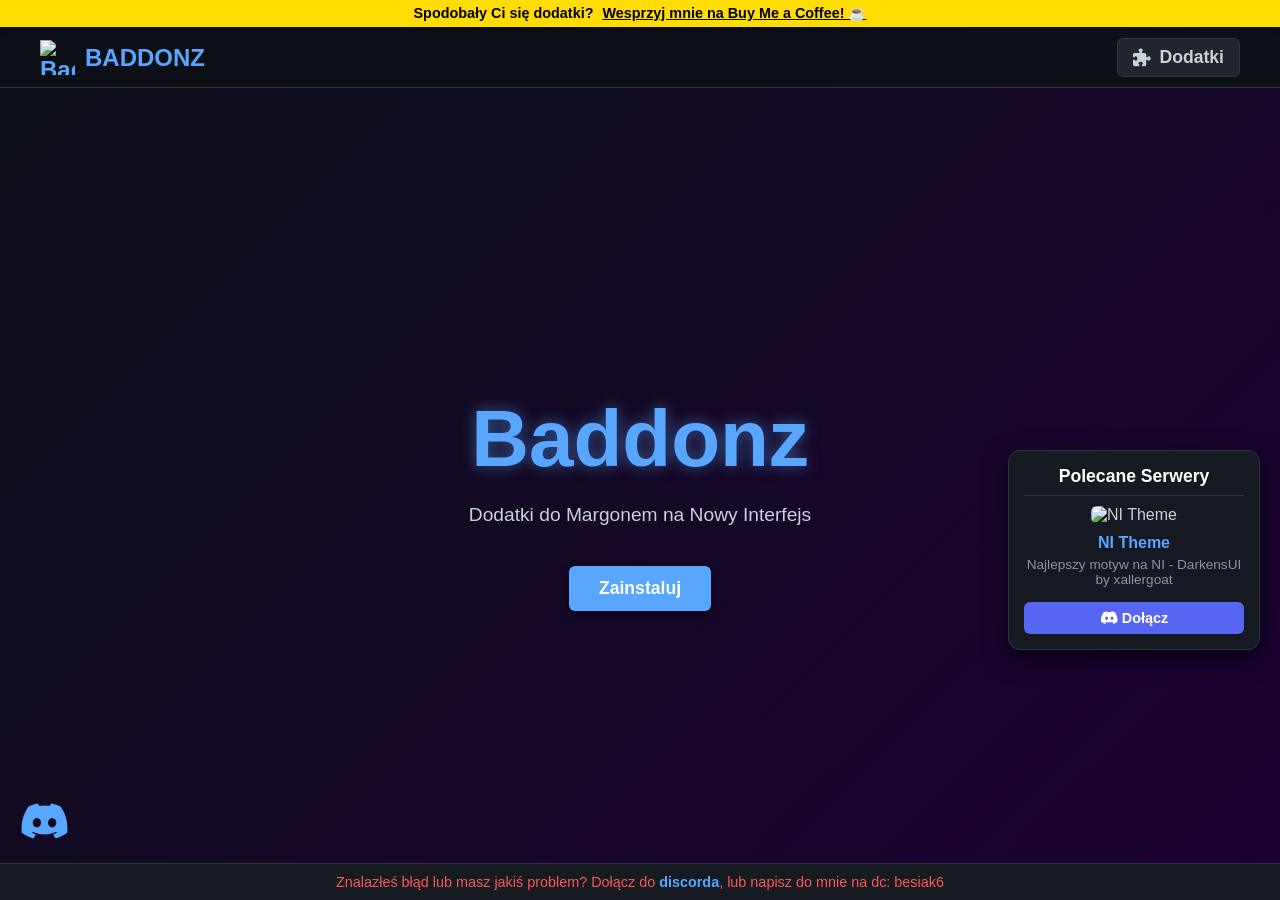
==== index.html @ e3362dfb "Update index.html" ====
<!DOCTYPE html>
<html lang="pl">
<head>
    <meta charset="UTF-8">
    <meta name="viewport" content="width=device-width, initial-scale=1.0">
    <title>Baddonz</title>
    <link rel="icon" type="image/png" href="https://i.imgur.com/OAtRFEw.png">
    <link rel="stylesheet" href="https://cdnjs.cloudflare.com/ajax/libs/font-awesome/6.5.1/css/all.min.css">
    <style>
        body { background: linear-gradient(135deg, #0d1117, #1b0033); color: #c9d1d9; font-family: 'Segoe UI', sans-serif; margin: 0; display: flex; flex-direction: column; justify-content: center; align-items: center; min-height: 100vh; text-align: center; overflow-x: hidden; }
        .top-banner { position: fixed; top: 0; left: 0; width: 100%; background-color: #FFDD00; color: #000; padding: 5px 0; font-weight: bold; font-size: 0.9em; z-index: 1001; box-shadow: 0 2px 5px rgba(0,0,0,0.5); }
        .top-banner a { color: #000; text-decoration: underline; margin-left: 5px; }
        .footer-banner { position: fixed; bottom: 0; left: 0; width: 100%; background-color: #161b22; color: #ff5555; padding: 10px 0; font-size: 0.9em; z-index: 1001; border-top: 1px solid #30363d; font-weight: 500; }
        .footer-banner a { color: #58a6ff; text-decoration: none; font-weight: bold; }
        
        .navbar { position: fixed; top: 28px; left: 0; width: 100%; background: rgba(13, 17, 23, 0.95); border-bottom: 1px solid #30363d; display: flex; justify-content: space-between; align-items: center; padding: 10px 40px; box-sizing: border-box; z-index: 1000; }
        .nav-brand { display: flex; align-items: center; gap: 10px; font-size: 1.5em; font-weight: bold; color: #58a6ff; text-decoration: none; transition: 0.2s; }
        .nav-brand:hover { filter: brightness(1.2); }
        .nav-brand img { width: 35px; height: 35px; }
        
        .nav-links { display: flex; gap: 15px; }
        .nav-links a { color: #c9d1d9; text-decoration: none; font-size: 1.1em; font-weight: 600; display: flex; align-items: center; gap: 8px; background: #21262d; padding: 8px 15px; border-radius: 6px; border: 1px solid #30363d; transition: 0.2s; }
        .nav-links a:hover { background: #30363d; color: #fff; }
        
        @keyframes slideDown { 0% { transform: translateY(-100px); opacity: 0; } 100% { transform: translateY(0); opacity: 1; } }
        @keyframes slideUp { 0% { transform: translateY(50px); opacity: 0; } 100% { transform: translateY(0); opacity: 1; } }
        @keyframes slideLeft { 0% { transform: translateX(-100px); opacity: 0; } 100% { transform: translateX(0); opacity: 1; } }
        @keyframes slideRight { 0% { transform: translateX(100px); opacity: 0; } 100% { transform: translateX(0); opacity: 1; } }
        
        .content { padding: 40px 20px; z-index: 10; margin-top: 50px; }
        h1 { font-size: 5em; margin-bottom: 5px; color: #58a6ff; text-shadow: 0 0 15px rgba(88, 166, 255, 0.5); font-weight: 800; opacity: 0; animation: slideDown 1s ease-out forwards; animation-delay: 0.3s; }
        .subtitle { font-size: 1.2em; margin-bottom: 40px; color: #c9d1d9; opacity: 0; animation: slideUp 1s ease-out forwards; animation-delay: 0.7s; }
        .install-button { display: inline-block; padding: 12px 30px; font-size: 1.1em; font-weight: 600; text-decoration: none; color: #ffffff; background-color: #58a6ff; border-radius: 6px; transition: 0.2s; box-shadow: 0 4px 10px rgba(0, 0, 0, 0.4); border: none; opacity: 0; animation: slideUp 1s ease-out forwards; animation-delay: 1.1s; }
        .install-button:hover { background-color: #79b7ff; transform: translateY(-2px); }
        .discord-icon-fixed { position: fixed; bottom: 55px; left: 20px; z-index: 1000; transition: transform 0.2s; color: #58a6ff; font-size: 40px; text-decoration: none; opacity: 0; animation: slideLeft 1s ease-out forwards; animation-delay: 1.5s; }
        .discord-icon-fixed:hover { transform: scale(1.1); }
        
        .right-panel { position: fixed; right: 20px; top: 50%; transform: translateY(-50%); background: rgba(22, 27, 34, 0.95); border: 1px solid #30363d; border-radius: 12px; padding: 15px; width: 220px; text-align: center; box-shadow: 0 8px 24px rgba(0,0,0,0.6); z-index: 999; opacity: 0; animation: slideRight 1s ease-out forwards; animation-delay: 1.5s; overflow: visible; }
        .right-panel h3 { margin: 0 0 10px 0; font-size: 1.1em; color: #fff; border-bottom: 1px solid #30363d; padding-bottom: 8px; position: relative; z-index: 3; }
        .right-panel img.ni-img { width: 100%; border-radius: 6px; margin-bottom: 10px; position: relative; z-index: 2; cursor: pointer; }
        .right-panel h4 { margin: 0 0 5px 0; color: #58a6ff; font-size: 1em; }
        .right-panel p { font-size: 0.85em; color: #8b949e; margin: 0 0 15px 0; }
        .right-panel .dc-btn { display: inline-block; width: 100%; padding: 8px 0; background: #5865F2; color: white; text-decoration: none; border-radius: 6px; font-weight: bold; font-size: 0.9em; transition: 0.2s; }
        .right-panel .dc-btn:hover { background: #4752C4; }

        /* Modal z Kołem Fortuny */
        .modal-overlay { display: none; position: fixed; top: 0; left: 0; width: 100%; height: 100%; background: rgba(0, 0, 0, 0.85); z-index: 10000; justify-content: center; align-items: center; }
        .modal-box { background: #161b22; border: 2px solid #58a6ff; border-radius: 12px; padding: 25px; text-align: center; min-width: 320px; max-width: 400px; box-shadow: 0 0 30px rgba(88, 166, 255, 0.4); position: relative; }
        .modal-box h3 { color: #FFDD00; font-size: 1.8em; margin: 0 0 10px 0; text-shadow: 0 0 10px rgba(255, 221, 0, 0.4); }
        .modal-box p { color: #c9d1d9; font-size: 1em; margin-bottom: 15px; }
        .modal-btn { display: inline-block; background: #FFDD00; color: #000; padding: 10px 20px; font-weight: bold; text-decoration: none; border-radius: 6px; transition: 0.2s; font-size: 1em; border: none; cursor: pointer; margin-top: 10px; }
        .modal-btn:hover { transform: scale(1.05); background: #ffea00; }
        .close-modal { position: absolute; top: 10px; right: 15px; color: #8b949e; cursor: pointer; font-size: 1.2em; }
        .close-modal:hover { color: #fff; }

        /* Styl Koła Fortuny */
        .wheel-container { position: relative; width: 220px; height: 220px; margin: 0 auto 15px auto; }
        #wheel-canvas { width: 100%; height: 100%; border-radius: 50%; border: 4px solid #58a6ff; box-shadow: 0 0 15px rgba(88,166,255,0.4); transition: transform 4s cubic-bezier(0.15, 0.9, 0.2, 1); }
        .wheel-pointer { position: absolute; top: -12px; left: 50%; transform: translateX(-50%); width: 0; height: 0; border-left: 10px solid transparent; border-right: 10px solid transparent; border-top: 20px solid #FFDD00; z-index: 10; filter: drop-shadow(0 2px 2px rgba(0,0,0,0.5)); }

        /* Specjalny kontener do zachodzących na siebie dzików */
        #prize-images { position: relative; width: 130px; height: 110px; margin: 15px auto; }

        #dzik-main {
            position: absolute;
            top: 20px;
            left: 50%;
            transform: translateX(-50%);
            width: 80px; 
            z-index: 1; 
            opacity: 0;
            transition: top 0.3s ease, opacity 0.3s ease;
            cursor: pointer;
            pointer-events: none;
        }
    </style>
</head>
<body>
    <div class="top-banner">Spodobały Ci się dodatki? <a href="https://buymeacoffee.com/besiak" target="_blank">Wesprzyj mnie na Buy Me a Coffee! ☕</a></div>
    
    <nav class="navbar">
        <a href="/" class="nav-brand"><img src="https://i.imgur.com/OAtRFEw.png" alt="Baddonz Logo">BADDONZ</a>
        <div class="nav-links"><a href="/dodatki"><i class="fas fa-puzzle-piece"></i> Dodatki</a></div>
    </nav>

    <div class="content">
        <h1>Baddonz</h1>
        <p class="subtitle">Dodatki do Margonem na Nowy Interfejs</p>
        <a href="https://besiak6.github.io/scripts/baddonz.user.js" class="install-button" target="_blank">Zainstaluj</a>
    </div>

    <a href="https://discord.gg/rJeNVHr49f" target="_blank" class="discord-icon-fixed"><i class="fab fa-discord"></i></a>
    
    <div class="right-panel">
        <img src="https://i.imgur.com/syTg29C.png" id="dzik-main" alt="Dzik peeking">
        <h3>Polecane Serwery</h3>
        <img src="https://i.imgur.com/tFnmBzB.png" class="ni-img" alt="NI Theme" id="ni-trigger">
        <h4>NI Theme</h4>
        <p>Najlepszy motyw na NI - DarkensUI by xallergoat</p>
        <a href="https://discord.gg/66Kt4jZnTb" target="_blank" class="dc-btn"><i class="fab fa-discord"></i> Dołącz</a>
    </div>
    
    <div class="footer-banner">Znalazłeś błąd lub masz jakiś problem? Dołącz do <a href="https://discord.gg/rJeNVHr49f" target="_blank">discorda</a>, lub napisz do mnie na dc: besiak6</div>

    <!-- MODAL Z KOŁEM FORTUNY -->
    <div class="modal-overlay" id="dzik-modal">
        <div class="modal-box">
            <i class="fa-solid fa-xmark close-modal" onclick="closeModal()"></i>
            <h3>GRATULACJE!</h3>
            <div id="wheel-section">
                <p>Złapałeś białego dzika! Zakręć kołem i sprawdź nagrodę:</p>
                <div class="wheel-container">
                    <div class="wheel-pointer"></div>
                    <canvas id="wheel-canvas" width="300" height="300"></canvas>
                </div>
                <button class="modal-btn" id="spin-btn" onclick="spinWheel()">ZAKRĘĆ KOŁEM 🎡</button>
            </div>
            <div id="prize-section" style="display: none;">
                <!-- Tu wpadną wygenerowane dziki, ustawiane absolutnie -->
                <div id="prize-images"></div>
                
                <p id="prize-text" style="font-weight: bold; font-size: 1.1em; color: #FFDD00; margin-bottom: 15px;"></p>
                <a href="https://buymeacoffee.com/besiak" target="_blank" class="modal-btn" id="prize-link">Podaruj dzika ☕</a>
            </div>
        </div>
    </div>

    <script>
        // Tablica 9 elementów wizualnych na koło
        const prizesArray = [
            "Skrzynka DZIK", // 1x
            "DZIK",          
            "4pak DZIK",     // 1 z 2
            "DZIK",          
            "DZIK",          
            "4pak DZIK",     // 2 z 2
            "DZIK",          
            "DZIK",          
            "DZIK"           
        ];
        
        let currentRotation = 0;
        let isSpinning = false;

        function drawWheel() {
            const canvas = document.getElementById('wheel-canvas');
            const ctx = canvas.getContext('2d');
            const numSegments = prizesArray.length;
            const arc = (2 * Math.PI) / numSegments;
            // 9 kolorów dopasowanych, żeby się nie zlewały na końcach
            const colors = ["#8957e5", "#238636", "#1f6feb", "#2ea043", "#da3633", "#1f6feb", "#3fb950", "#58a6ff", "#d29922"];

            ctx.clearRect(0, 0, canvas.width, canvas.height);
            const center = canvas.width / 2;

            for (let i = 0; i < numSegments; i++) {
                const angle = i * arc - (Math.PI / 2); 
                ctx.beginPath();
                ctx.fillStyle = colors[i];
                ctx.moveTo(center, center);
                ctx.arc(center, center, center, angle, angle + arc, false);
                ctx.lineTo(center, center);
                ctx.fill();
                ctx.save();

                ctx.translate(center, center);
                ctx.rotate(angle + arc / 2);
                ctx.textAlign = "right";
                ctx.fillStyle = "#fff";
                ctx.font = "bold 11px sans-serif";
                ctx.fillText(prizesArray[i], center - 15, 4);
                ctx.restore();
            }
        }

        function spinWheel() {
            if (isSpinning) return;
            isSpinning = true;
            
            const spinBtn = document.getElementById('spin-btn');
            spinBtn.style.pointerEvents = 'none';

            // --------- LOGIKA SZANS (20% Skrzynka, 25% 4pak, 55% Dzik) ---------
            const randPercent = Math.random() * 100;
            let selectedPrize = "";
            
            if (randPercent <= 20) {
                selectedPrize = "Skrzynka DZIK"; 
            } else if (randPercent <= 45) { // 20 + 25 = 45
                selectedPrize = "4pak DZIK"; 
            } else {
                selectedPrize = "DZIK"; 
            }

            // Szukamy, pod jakimi indeksami na kole kryje się wybrana nagroda
            let possibleIndexes = [];
            for (let i = 0; i < prizesArray.length; i++) {
                if (prizesArray[i] === selectedPrize) possibleIndexes.push(i);
            }
            // Z losowych miejsc (np. jak są 2x 4paki to wybierze jeden z nich)
            const winningIndex = possibleIndexes[Math.floor(Math.random() * possibleIndexes.length)];

            // --------- KONIEC LOGIKI SZANS ---------

            const numSegments = prizesArray.length;
            const arcDeg = 360 / numSegments;
            
            let targetRelative = 360 - (winningIndex * arcDeg + arcDeg / 2);
            let diff = targetRelative - (currentRotation % 360);
            if (diff < 0) diff += 360;

            currentRotation += 360 * 5 + diff; // 5 szybkich obrotów + precyzyjne dotarcie na miejsce

            const canvas = document.getElementById('wheel-canvas');
            canvas.style.transform = `rotate(${currentRotation}deg)`;

            setTimeout(() => {
                showPrizeResult(selectedPrize);
                isSpinning = false;
                spinBtn.style.pointerEvents = 'auto';
            }, 4000);
        }

        function showPrizeResult(prize) {
            document.getElementById('wheel-section').style.display = 'none';
            document.getElementById('prize-section').style.display = 'block';
            
            const textEl = document.getElementById('prize-text');
            const linkEl = document.getElementById('prize-link');
            const imgContainer = document.getElementById('prize-images');
            
            imgContainer.innerHTML = '';
            const dzikImg = 'https://i.imgur.com/syTg29C.png';

            // Pomocnicza funkcja do idealnego układania dzików "w kupie"
            function addBoar(x, y, size, z) {
                imgContainer.innerHTML += `<img src="${dzikImg}" style="position: absolute; left: ${x}px; top: ${y}px; width: ${size}px; z-index: ${z}; filter: drop-shadow(0px 3px 4px rgba(0,0,0,0.6));">`;
            }

            if (prize === "Skrzynka DZIK") {
                textEl.innerText = "Wow! Wylosowano: Skrzynkę Dzików!";
                linkEl.innerText = "Podaruj skrzynkę dzików ☕";
                
                // Dokładne, ręczne pozycje dla 16 dzików, nachodzących na siebie w profesjonalny 4-rzędowy stos
                // Tył (Rząd 1)
                addBoar(0, 5, 45, 1); addBoar(20, 5, 45, 1); addBoar(40, 5, 45, 1); addBoar(60, 8, 45, 1); addBoar(80, 5, 45, 1);
                // Środek-Tył (Rząd 2)
                addBoar(10, 20, 45, 2); addBoar(30, 20, 45, 2); addBoar(50, 22, 45, 2); addBoar(70, 20, 45, 2);
                // Środek-Przód (Rząd 3)
                addBoar(5, 35, 45, 3); addBoar(25, 37, 45, 3); addBoar(45, 35, 45, 3); addBoar(65, 35, 45, 3);
                // Przód (Rząd 4)
                addBoar(15, 50, 45, 4); addBoar(35, 50, 45, 4); addBoar(55, 52, 45, 4);
                
            } else if (prize === "4pak DZIK") {
                textEl.innerText = "Super! Wylosowano: 4pak Dzików!";
                linkEl.innerText = "Podaruj 4pak dzika ☕";
                
                // Układ 4paka zachodzącego na siebie
                addBoar(15, 10, 60, 1); // lewy tył
                addBoar(55, 15, 60, 1); // prawy tył
                addBoar(10, 35, 60, 2); // lewy przód
                addBoar(50, 40, 60, 2); // prawy przód
                
            } else {
                textEl.innerText = "Wylosowano: Zwykłego Dzika!";
                linkEl.innerText = "Podaruj dzika ☕";
                
                // Pojedynczy, idealnie na środku
                imgContainer.innerHTML = `<img src="${dzikImg}" style="position: absolute; left: 50%; top: 50%; transform: translate(-50%, -50%); width: 85px; filter: drop-shadow(0px 4px 8px rgba(0,0,0,0.6));">`;
            }
        }

        function closeModal() {
            document.getElementById('dzik-modal').style.display = 'none';
            document.getElementById('wheel-section').style.display = 'block';
            document.getElementById('prize-section').style.display = 'none';
        }

        window.onload = () => {
            drawWheel();

            const dzikMain = document.getElementById('dzik-main');
            const niImg = document.getElementById('ni-trigger');

            niImg.addEventListener('mouseenter', () => {
                dzikMain.style.top = '-65px';
                dzikMain.style.opacity = '1';
                dzikMain.style.pointerEvents = 'auto';
            });

            dzikMain.addEventListener('click', () => {
                document.getElementById('dzik-modal').style.display = 'flex';
            });
        };
    </script>
</body>
</html>
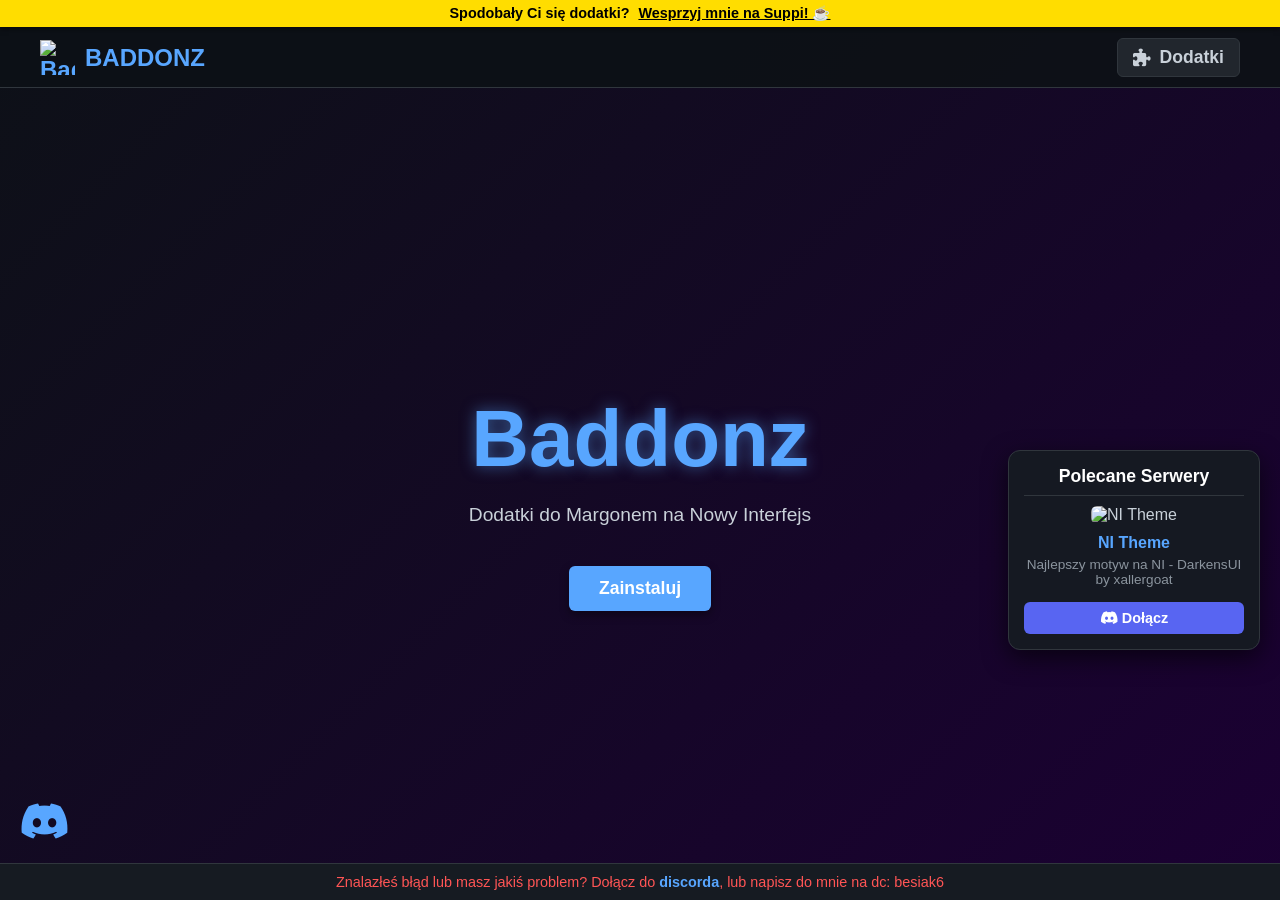
==== commit a204cdb2: "Update index.html" ====
--- a/index.html
+++ b/index.html
@@ -42,41 +42,10 @@
         .right-panel p { font-size: 0.85em; color: #8b949e; margin: 0 0 15px 0; }
         .right-panel .dc-btn { display: inline-block; width: 100%; padding: 8px 0; background: #5865F2; color: white; text-decoration: none; border-radius: 6px; font-weight: bold; font-size: 0.9em; transition: 0.2s; }
         .right-panel .dc-btn:hover { background: #4752C4; }
-
-        /* Modal z Kołem Fortuny */
-        .modal-overlay { display: none; position: fixed; top: 0; left: 0; width: 100%; height: 100%; background: rgba(0, 0, 0, 0.85); z-index: 10000; justify-content: center; align-items: center; }
-        .modal-box { background: #161b22; border: 2px solid #58a6ff; border-radius: 12px; padding: 25px; text-align: center; min-width: 320px; max-width: 400px; box-shadow: 0 0 30px rgba(88, 166, 255, 0.4); position: relative; }
-        .modal-box h3 { color: #FFDD00; font-size: 1.8em; margin: 0 0 10px 0; text-shadow: 0 0 10px rgba(255, 221, 0, 0.4); }
-        .modal-box p { color: #c9d1d9; font-size: 1em; margin-bottom: 15px; }
-        .modal-btn { display: inline-block; background: #FFDD00; color: #000; padding: 10px 20px; font-weight: bold; text-decoration: none; border-radius: 6px; transition: 0.2s; font-size: 1em; border: none; cursor: pointer; margin-top: 10px; }
-        .modal-btn:hover { transform: scale(1.05); background: #ffea00; }
-        .close-modal { position: absolute; top: 10px; right: 15px; color: #8b949e; cursor: pointer; font-size: 1.2em; }
-        .close-modal:hover { color: #fff; }
-
-        /* Styl Koła Fortuny */
-        .wheel-container { position: relative; width: 220px; height: 220px; margin: 0 auto 15px auto; }
-        #wheel-canvas { width: 100%; height: 100%; border-radius: 50%; border: 4px solid #58a6ff; box-shadow: 0 0 15px rgba(88,166,255,0.4); transition: transform 4s cubic-bezier(0.15, 0.9, 0.2, 1); }
-        .wheel-pointer { position: absolute; top: -12px; left: 50%; transform: translateX(-50%); width: 0; height: 0; border-left: 10px solid transparent; border-right: 10px solid transparent; border-top: 20px solid #FFDD00; z-index: 10; filter: drop-shadow(0 2px 2px rgba(0,0,0,0.5)); }
-
-        /* Specjalny kontener do zachodzących na siebie dzików */
-        #prize-images { position: relative; width: 130px; height: 110px; margin: 15px auto; }
-
-        #dzik-main {
-            position: absolute;
-            top: 20px;
-            left: 50%;
-            transform: translateX(-50%);
-            width: 80px; 
-            z-index: 1; 
-            opacity: 0;
-            transition: top 0.3s ease, opacity 0.3s ease;
-            cursor: pointer;
-            pointer-events: none;
-        }
     </style>
 </head>
 <body>
-    <div class="top-banner">Spodobały Ci się dodatki? <a href="https://buymeacoffee.com/besiak" target="_blank">Wesprzyj mnie na Buy Me a Coffee! ☕</a></div>
+    <div class="top-banner">Spodobały Ci się dodatki? <a href="https://suppi.pl/besiak" target="_blank">Wesprzyj mnie na Suppi! ☕</a></div>
     
     <nav class="navbar">
         <a href="/" class="nav-brand"><img src="https://i.imgur.com/OAtRFEw.png" alt="Baddonz Logo">BADDONZ</a>
@@ -92,206 +61,13 @@
     <a href="https://discord.gg/rJeNVHr49f" target="_blank" class="discord-icon-fixed"><i class="fab fa-discord"></i></a>
     
     <div class="right-panel">
-        <img src="https://i.imgur.com/syTg29C.png" id="dzik-main" alt="Dzik peeking">
         <h3>Polecane Serwery</h3>
-        <img src="https://i.imgur.com/tFnmBzB.png" class="ni-img" alt="NI Theme" id="ni-trigger">
+        <img src="https://i.imgur.com/tFnmBzB.png" class="ni-img" alt="NI Theme">
         <h4>NI Theme</h4>
         <p>Najlepszy motyw na NI - DarkensUI by xallergoat</p>
         <a href="https://discord.gg/66Kt4jZnTb" target="_blank" class="dc-btn"><i class="fab fa-discord"></i> Dołącz</a>
     </div>
     
     <div class="footer-banner">Znalazłeś błąd lub masz jakiś problem? Dołącz do <a href="https://discord.gg/rJeNVHr49f" target="_blank">discorda</a>, lub napisz do mnie na dc: besiak6</div>
-
-    <!-- MODAL Z KOŁEM FORTUNY -->
-    <div class="modal-overlay" id="dzik-modal">
-        <div class="modal-box">
-            <i class="fa-solid fa-xmark close-modal" onclick="closeModal()"></i>
-            <h3>GRATULACJE!</h3>
-            <div id="wheel-section">
-                <p>Złapałeś białego dzika! Zakręć kołem i sprawdź nagrodę:</p>
-                <div class="wheel-container">
-                    <div class="wheel-pointer"></div>
-                    <canvas id="wheel-canvas" width="300" height="300"></canvas>
-                </div>
-                <button class="modal-btn" id="spin-btn" onclick="spinWheel()">ZAKRĘĆ KOŁEM 🎡</button>
-            </div>
-            <div id="prize-section" style="display: none;">
-                <!-- Tu wpadną wygenerowane dziki, ustawiane absolutnie -->
-                <div id="prize-images"></div>
-                
-                <p id="prize-text" style="font-weight: bold; font-size: 1.1em; color: #FFDD00; margin-bottom: 15px;"></p>
-                <a href="https://buymeacoffee.com/besiak" target="_blank" class="modal-btn" id="prize-link">Podaruj dzika ☕</a>
-            </div>
-        </div>
-    </div>
-
-    <script>
-        // Tablica 9 elementów wizualnych na koło
-        const prizesArray = [
-            "Skrzynka DZIK", // 1x
-            "DZIK",          
-            "4pak DZIK",     // 1 z 2
-            "DZIK",          
-            "DZIK",          
-            "4pak DZIK",     // 2 z 2
-            "DZIK",          
-            "DZIK",          
-            "DZIK"           
-        ];
-        
-        let currentRotation = 0;
-        let isSpinning = false;
-
-        function drawWheel() {
-            const canvas = document.getElementById('wheel-canvas');
-            const ctx = canvas.getContext('2d');
-            const numSegments = prizesArray.length;
-            const arc = (2 * Math.PI) / numSegments;
-            // 9 kolorów dopasowanych, żeby się nie zlewały na końcach
-            const colors = ["#8957e5", "#238636", "#1f6feb", "#2ea043", "#da3633", "#1f6feb", "#3fb950", "#58a6ff", "#d29922"];
-
-            ctx.clearRect(0, 0, canvas.width, canvas.height);
-            const center = canvas.width / 2;
-
-            for (let i = 0; i < numSegments; i++) {
-                const angle = i * arc - (Math.PI / 2); 
-                ctx.beginPath();
-                ctx.fillStyle = colors[i];
-                ctx.moveTo(center, center);
-                ctx.arc(center, center, center, angle, angle + arc, false);
-                ctx.lineTo(center, center);
-                ctx.fill();
-                ctx.save();
-
-                ctx.translate(center, center);
-                ctx.rotate(angle + arc / 2);
-                ctx.textAlign = "right";
-                ctx.fillStyle = "#fff";
-                ctx.font = "bold 11px sans-serif";
-                ctx.fillText(prizesArray[i], center - 15, 4);
-                ctx.restore();
-            }
-        }
-
-        function spinWheel() {
-            if (isSpinning) return;
-            isSpinning = true;
-            
-            const spinBtn = document.getElementById('spin-btn');
-            spinBtn.style.pointerEvents = 'none';
-
-            // --------- LOGIKA SZANS (20% Skrzynka, 25% 4pak, 55% Dzik) ---------
-            const randPercent = Math.random() * 100;
-            let selectedPrize = "";
-            
-            if (randPercent <= 20) {
-                selectedPrize = "Skrzynka DZIK"; 
-            } else if (randPercent <= 45) { // 20 + 25 = 45
-                selectedPrize = "4pak DZIK"; 
-            } else {
-                selectedPrize = "DZIK"; 
-            }
-
-            // Szukamy, pod jakimi indeksami na kole kryje się wybrana nagroda
-            let possibleIndexes = [];
-            for (let i = 0; i < prizesArray.length; i++) {
-                if (prizesArray[i] === selectedPrize) possibleIndexes.push(i);
-            }
-            // Z losowych miejsc (np. jak są 2x 4paki to wybierze jeden z nich)
-            const winningIndex = possibleIndexes[Math.floor(Math.random() * possibleIndexes.length)];
-
-            // --------- KONIEC LOGIKI SZANS ---------
-
-            const numSegments = prizesArray.length;
-            const arcDeg = 360 / numSegments;
-            
-            let targetRelative = 360 - (winningIndex * arcDeg + arcDeg / 2);
-            let diff = targetRelative - (currentRotation % 360);
-            if (diff < 0) diff += 360;
-
-            currentRotation += 360 * 5 + diff; // 5 szybkich obrotów + precyzyjne dotarcie na miejsce
-
-            const canvas = document.getElementById('wheel-canvas');
-            canvas.style.transform = `rotate(${currentRotation}deg)`;
-
-            setTimeout(() => {
-                showPrizeResult(selectedPrize);
-                isSpinning = false;
-                spinBtn.style.pointerEvents = 'auto';
-            }, 4000);
-        }
-
-        function showPrizeResult(prize) {
-            document.getElementById('wheel-section').style.display = 'none';
-            document.getElementById('prize-section').style.display = 'block';
-            
-            const textEl = document.getElementById('prize-text');
-            const linkEl = document.getElementById('prize-link');
-            const imgContainer = document.getElementById('prize-images');
-            
-            imgContainer.innerHTML = '';
-            const dzikImg = 'https://i.imgur.com/syTg29C.png';
-
-            // Pomocnicza funkcja do idealnego układania dzików "w kupie"
-            function addBoar(x, y, size, z) {
-                imgContainer.innerHTML += `<img src="${dzikImg}" style="position: absolute; left: ${x}px; top: ${y}px; width: ${size}px; z-index: ${z}; filter: drop-shadow(0px 3px 4px rgba(0,0,0,0.6));">`;
-            }
-
-            if (prize === "Skrzynka DZIK") {
-                textEl.innerText = "Wow! Wylosowano: Skrzynkę Dzików!";
-                linkEl.innerText = "Podaruj skrzynkę dzików ☕";
-                
-                // Dokładne, ręczne pozycje dla 16 dzików, nachodzących na siebie w profesjonalny 4-rzędowy stos
-                // Tył (Rząd 1)
-                addBoar(0, 5, 45, 1); addBoar(20, 5, 45, 1); addBoar(40, 5, 45, 1); addBoar(60, 8, 45, 1); addBoar(80, 5, 45, 1);
-                // Środek-Tył (Rząd 2)
-                addBoar(10, 20, 45, 2); addBoar(30, 20, 45, 2); addBoar(50, 22, 45, 2); addBoar(70, 20, 45, 2);
-                // Środek-Przód (Rząd 3)
-                addBoar(5, 35, 45, 3); addBoar(25, 37, 45, 3); addBoar(45, 35, 45, 3); addBoar(65, 35, 45, 3);
-                // Przód (Rząd 4)
-                addBoar(15, 50, 45, 4); addBoar(35, 50, 45, 4); addBoar(55, 52, 45, 4);
-                
-            } else if (prize === "4pak DZIK") {
-                textEl.innerText = "Super! Wylosowano: 4pak Dzików!";
-                linkEl.innerText = "Podaruj 4pak dzika ☕";
-                
-                // Układ 4paka zachodzącego na siebie
-                addBoar(15, 10, 60, 1); // lewy tył
-                addBoar(55, 15, 60, 1); // prawy tył
-                addBoar(10, 35, 60, 2); // lewy przód
-                addBoar(50, 40, 60, 2); // prawy przód
-                
-            } else {
-                textEl.innerText = "Wylosowano: Zwykłego Dzika!";
-                linkEl.innerText = "Podaruj dzika ☕";
-                
-                // Pojedynczy, idealnie na środku
-                imgContainer.innerHTML = `<img src="${dzikImg}" style="position: absolute; left: 50%; top: 50%; transform: translate(-50%, -50%); width: 85px; filter: drop-shadow(0px 4px 8px rgba(0,0,0,0.6));">`;
-            }
-        }
-
-        function closeModal() {
-            document.getElementById('dzik-modal').style.display = 'none';
-            document.getElementById('wheel-section').style.display = 'block';
-            document.getElementById('prize-section').style.display = 'none';
-        }
-
-        window.onload = () => {
-            drawWheel();
-
-            const dzikMain = document.getElementById('dzik-main');
-            const niImg = document.getElementById('ni-trigger');
-
-            niImg.addEventListener('mouseenter', () => {
-                dzikMain.style.top = '-65px';
-                dzikMain.style.opacity = '1';
-                dzikMain.style.pointerEvents = 'auto';
-            });
-
-            dzikMain.addEventListener('click', () => {
-                document.getElementById('dzik-modal').style.display = 'flex';
-            });
-        };
-    </script>
 </body>
 </html>
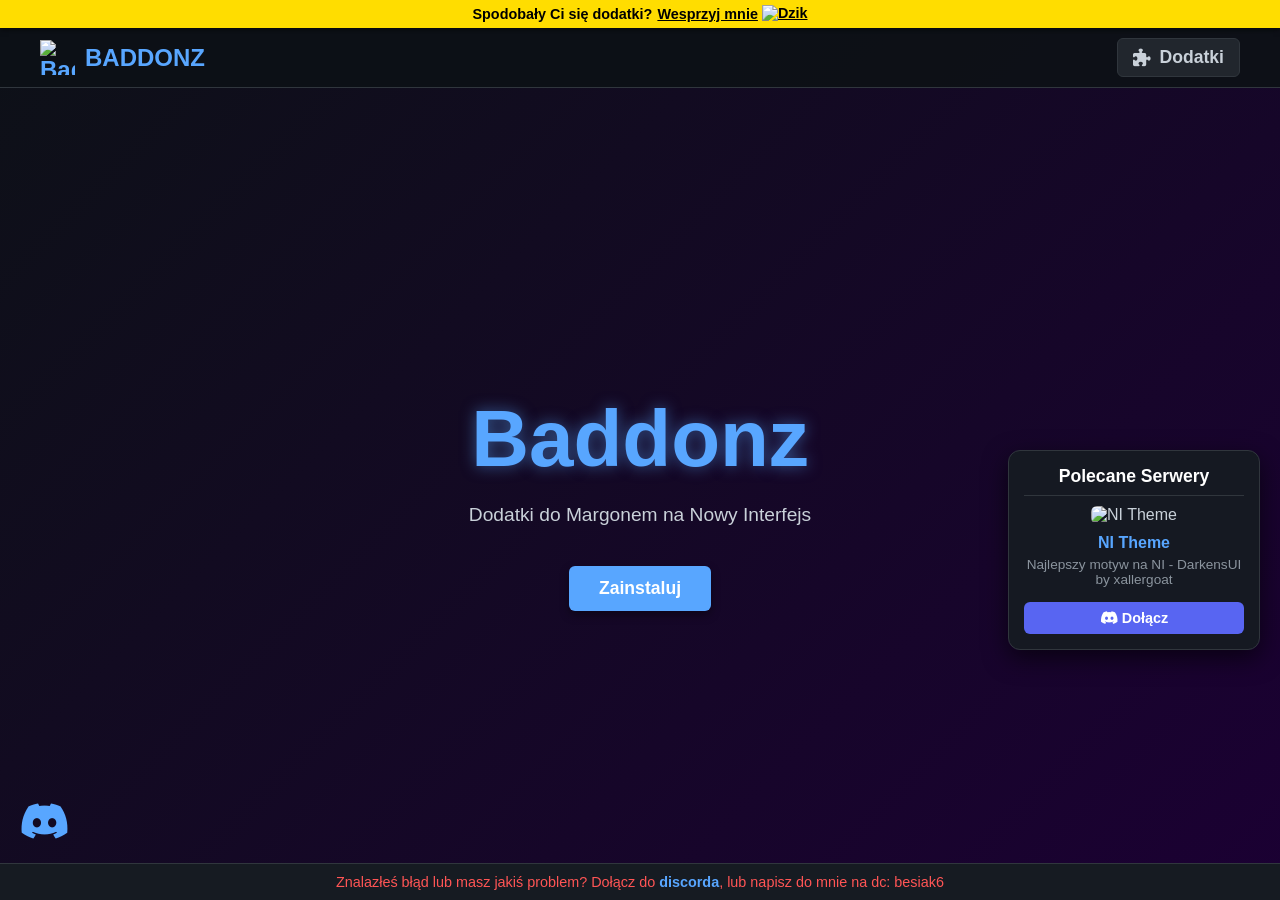
==== commit d64caaed: "Update index.html" ====
--- a/index.html
+++ b/index.html
@@ -8,8 +8,11 @@
     <link rel="stylesheet" href="https://cdnjs.cloudflare.com/ajax/libs/font-awesome/6.5.1/css/all.min.css">
     <style>
         body { background: linear-gradient(135deg, #0d1117, #1b0033); color: #c9d1d9; font-family: 'Segoe UI', sans-serif; margin: 0; display: flex; flex-direction: column; justify-content: center; align-items: center; min-height: 100vh; text-align: center; overflow-x: hidden; }
-        .top-banner { position: fixed; top: 0; left: 0; width: 100%; background-color: #FFDD00; color: #000; padding: 5px 0; font-weight: bold; font-size: 0.9em; z-index: 1001; box-shadow: 0 2px 5px rgba(0,0,0,0.5); }
-        .top-banner a { color: #000; text-decoration: underline; margin-left: 5px; }
+        
+        .top-banner { position: fixed; top: 0; left: 0; width: 100%; background-color: #FFDD00; color: #000; padding: 5px 0; font-weight: bold; font-size: 0.9em; z-index: 1001; box-shadow: 0 2px 5px rgba(0,0,0,0.5); display: flex; justify-content: center; align-items: center; gap: 5px; }
+        .top-banner a { color: #000; text-decoration: underline; display: inline-flex; align-items: center; gap: 4px; }
+        .top-banner img { height: 18px; width: auto; vertical-align: middle; }
+        
         .footer-banner { position: fixed; bottom: 0; left: 0; width: 100%; background-color: #161b22; color: #ff5555; padding: 10px 0; font-size: 0.9em; z-index: 1001; border-top: 1px solid #30363d; font-weight: 500; }
         .footer-banner a { color: #58a6ff; text-decoration: none; font-weight: bold; }
         
@@ -45,7 +48,7 @@
     </style>
 </head>
 <body>
-    <div class="top-banner">Spodobały Ci się dodatki? <a href="https://suppi.pl/besiak" target="_blank">Wesprzyj mnie na Suppi! ☕</a></div>
+    <div class="top-banner">Spodobały Ci się dodatki? <a href="https://suppi.pl/besiak" target="_blank">Wesprzyj mnie <img src="https://i.imgur.com/syTg29C.png" alt="Dzik"></a></div>
     
     <nav class="navbar">
         <a href="/" class="nav-brand"><img src="https://i.imgur.com/OAtRFEw.png" alt="Baddonz Logo">BADDONZ</a>
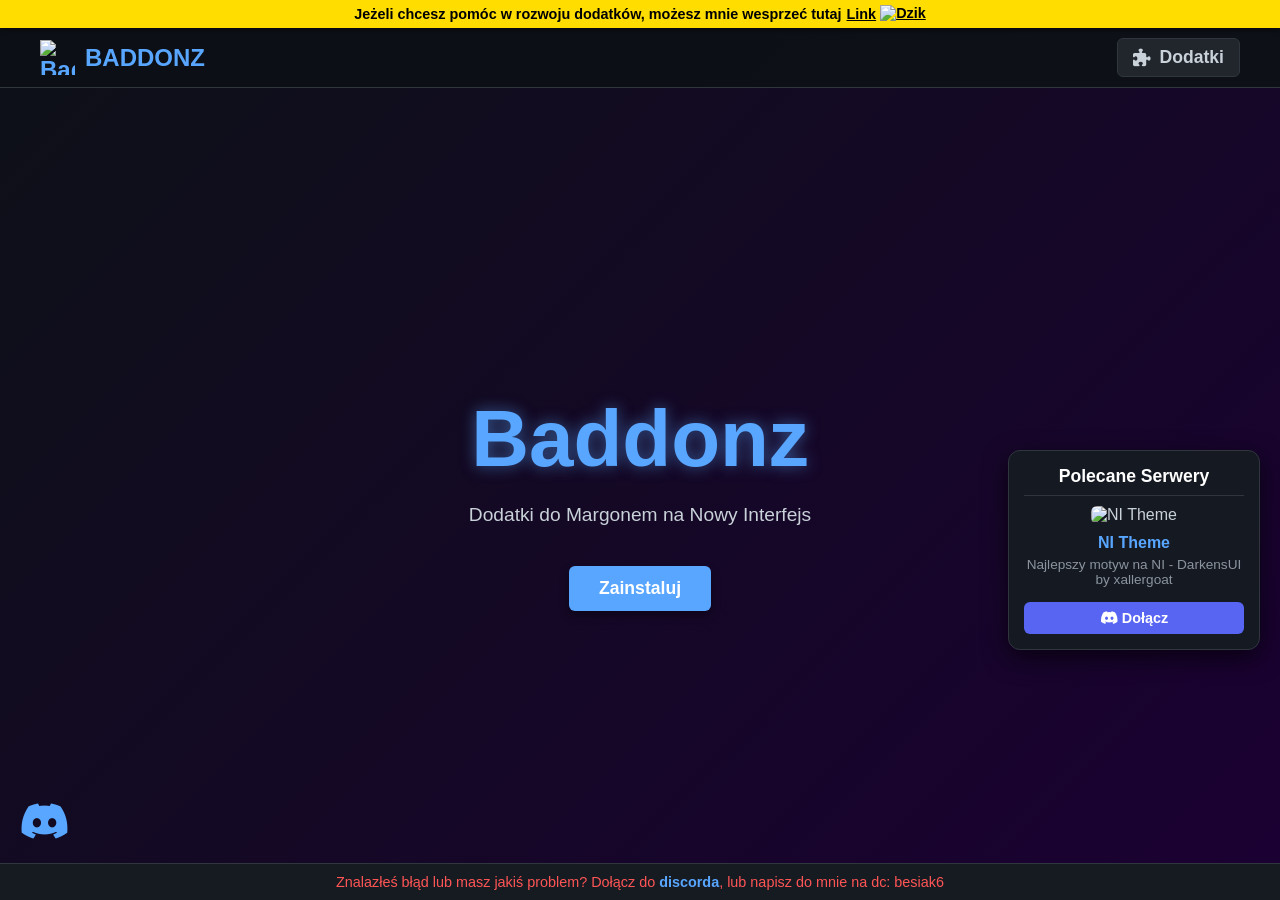
==== commit 1e3d8d29: "Update index.html" ====
--- a/index.html
+++ b/index.html
@@ -9,9 +9,9 @@
     <style>
         body { background: linear-gradient(135deg, #0d1117, #1b0033); color: #c9d1d9; font-family: 'Segoe UI', sans-serif; margin: 0; display: flex; flex-direction: column; justify-content: center; align-items: center; min-height: 100vh; text-align: center; overflow-x: hidden; }
         
-        .top-banner { position: fixed; top: 0; left: 0; width: 100%; background-color: #FFDD00; color: #000; padding: 5px 0; font-weight: bold; font-size: 0.9em; z-index: 1001; box-shadow: 0 2px 5px rgba(0,0,0,0.5); display: flex; justify-content: center; align-items: center; gap: 5px; }
-        .top-banner a { color: #000; text-decoration: underline; display: inline-flex; align-items: center; gap: 4px; }
-        .top-banner img { height: 18px; width: auto; vertical-align: middle; }
+        .top-banner { position: fixed; top: 0; left: 0; width: 100%; background-color: #FFDD00; color: #000; padding: 5px 0; font-weight: bold; font-size: 0.9em; z-index: 1001; box-shadow: 0 2px 5px rgba(0,0,0,0.5); display: flex; justify-content: center; align-items: center; gap: 5px; cursor: default; }
+        .top-banner a { color: #000; text-decoration: underline; display: inline-flex; align-items: center; gap: 4px; pointer-events: auto; }
+        .top-banner img { height: 18px; width: auto; vertical-align: middle; cursor: pointer; }
         
         .footer-banner { position: fixed; bottom: 0; left: 0; width: 100%; background-color: #161b22; color: #ff5555; padding: 10px 0; font-size: 0.9em; z-index: 1001; border-top: 1px solid #30363d; font-weight: 500; }
         .footer-banner a { color: #58a6ff; text-decoration: none; font-weight: bold; }
@@ -45,10 +45,50 @@
         .right-panel p { font-size: 0.85em; color: #8b949e; margin: 0 0 15px 0; }
         .right-panel .dc-btn { display: inline-block; width: 100%; padding: 8px 0; background: #5865F2; color: white; text-decoration: none; border-radius: 6px; font-weight: bold; font-size: 0.9em; transition: 0.2s; }
         .right-panel .dc-btn:hover { background: #4752C4; }
+
+        /* Styl dla Dzika Uciekiniera */
+        #runner-dzik {
+            position: fixed;
+            width: 80px;
+            z-index: 9999;
+            transition: left 0.25s ease-out, top 0.25s ease-out; /* Płynne uciekanie */
+            cursor: pointer; /* Zmienione - można w niego kliknąć! */
+        }
+
+        /* Modal Złapanego Dzika */
+        .modal-overlay {
+            position: fixed; top: 0; left: 0; width: 100%; height: 100%; 
+            background: rgba(0, 0, 0, 0.7); backdrop-filter: blur(5px);
+            display: flex; justify-content: center; align-items: center;
+            z-index: 10000; opacity: 0; visibility: hidden; transition: 0.3s;
+        }
+        .modal-overlay.active { opacity: 1; visibility: visible; }
+        
+        .modal-content {
+            background: #161b22; border: 1px solid #30363d; border-radius: 12px;
+            padding: 30px; text-align: center; max-width: 400px;
+            box-shadow: 0 10px 30px rgba(0,0,0,0.8);
+            transform: scale(0.8); transition: 0.3s cubic-bezier(0.175, 0.885, 0.32, 1.275);
+        }
+        .modal-overlay.active .modal-content { transform: scale(1); }
+        .modal-content h2 { color: #FFDD00; margin-top: 0; }
+        .modal-content p { color: #c9d1d9; font-size: 1.1em; }
+        .modal-content .fine-print { font-size: 0.7em; color: #8b949e; margin-top: 25px; border-top: 1px solid #30363d; padding-top: 10px; }
+        .modal-content button {
+            background: #58a6ff; color: #fff; border: none; padding: 10px 20px;
+            border-radius: 6px; font-weight: bold; cursor: pointer; margin-top: 15px;
+            transition: 0.2s;
+        }
+        .modal-content button:hover { background: #79b7ff; }
+
     </style>
 </head>
 <body>
-    <div class="top-banner">Spodobały Ci się dodatki? <a href="https://suppi.pl/besiak" target="_blank">Wesprzyj mnie <img src="https://i.imgur.com/syTg29C.png" alt="Dzik"></a></div>
+    <!-- Zmieniony tekst baneru i ID aby reagował cały pasek -->
+    <div class="top-banner" id="main-banner">
+        Jeżeli chcesz pomóc w rozwoju dodatków, możesz mnie wesprzeć tutaj 
+        <a href="https://suppi.pl/besiak" target="_blank">Link <img id="banner-dzik" src="https://i.imgur.com/syTg29C.png" alt="Dzik"></a>
+    </div>
     
     <nav class="navbar">
         <a href="/" class="nav-brand"><img src="https://i.imgur.com/OAtRFEw.png" alt="Baddonz Logo">BADDONZ</a>
@@ -63,14 +103,190 @@
 
     <a href="https://discord.gg/rJeNVHr49f" target="_blank" class="discord-icon-fixed"><i class="fab fa-discord"></i></a>
     
-    <div class="right-panel">
+    <!-- Dodane ID dla panelu, żeby łatwo było obliczyć gdzie Dzik ma wylądować -->
+    <div class="right-panel" id="right-panel">
         <h3>Polecane Serwery</h3>
-        <img src="https://i.imgur.com/tFnmBzB.png" class="ni-img" alt="NI Theme">
+        <img src="https://i.imgur.com/tFnmBzB.png" class="ni-img" id="ni-theme-img" alt="NI Theme">
         <h4>NI Theme</h4>
         <p>Najlepszy motyw na NI - DarkensUI by xallergoat</p>
         <a href="https://discord.gg/66Kt4jZnTb" target="_blank" class="dc-btn"><i class="fab fa-discord"></i> Dołącz</a>
     </div>
     
     <div class="footer-banner">Znalazłeś błąd lub masz jakiś problem? Dołącz do <a href="https://discord.gg/rJeNVHr49f" target="_blank">discorda</a>, lub napisz do mnie na dc: besiak6</div>
+
+    <!-- Dzik Uciekinier ukryty poza ekranem na start -->
+    <img id="runner-dzik" src="https://i.imgur.com/syTg29C.png" alt="Dzik Uciekinier" style="top: -500px; left: -500px;">
+
+    <!-- Okno po złapaniu Dzika -->
+    <div class="modal-overlay" id="dzik-modal">
+        <div class="modal-content">
+            <h2>Dzik to najlepszy energol!</h2>
+            <p>Gratulacje! Udało Ci się złapać uciekającego Dzika. Jesteś szybszy niż wiatr!</p>
+            <button onclick="closeModal()">Rozumiem</button>
+            <div class="fine-print">Wykorzystano logo dzika. Wszelkie prawa autorskie należą do firmy WK Dzik. Złapany dzik to dzik udomowiony.</div>
+        </div>
+    </div>
+
+    <script>
+        // ==========================================
+        // 1. MECHANIKA UCIEKAJĄCEGO DZIKA (TOP BANNER)
+        // ==========================================
+        const mainBanner = document.getElementById('main-banner');
+        const runnerDzik = document.getElementById('runner-dzik');
+        const modal = document.getElementById('dzik-modal');
+        let hoverTimer;
+        let isRunnerActive = false;
+
+        // Odliczanie 2 sekund na CAŁYM górnym pasku
+        mainBanner.addEventListener('mouseenter', () => {
+            if (isRunnerActive) return;
+            hoverTimer = setTimeout(() => {
+                isRunnerActive = true;
+                
+                // Dzik wyskakuje ze stopki
+                runnerDzik.style.top = (window.innerHeight - 150) + 'px';
+                runnerDzik.style.left = (window.innerWidth / 2 - 40) + 'px';
+
+                // Nasłuchiwacz uciekania
+                document.addEventListener('mousemove', runawayDzik);
+            }, 2000); // 2000ms = 2 sekundy!
+        });
+
+        // Przerwanie odliczania, jeśli zjedziesz wcześniej
+        mainBanner.addEventListener('mouseleave', () => {
+            clearTimeout(hoverTimer);
+        });
+
+        function runawayDzik(e) {
+            if(!isRunnerActive) return;
+            
+            const dzikRect = runnerDzik.getBoundingClientRect();
+            const dzikCenterX = dzikRect.left + (dzikRect.width / 2);
+            const dzikCenterY = dzikRect.top + (dzikRect.height / 2);
+            
+            const mouseX = e.clientX;
+            const mouseY = e.clientY;
+            
+            const distX = dzikCenterX - mouseX;
+            const distY = dzikCenterY - mouseY;
+            const distance = Math.sqrt(distX * distX + distY * distY);
+            
+            // Jeśli kursor jest bliżej niż 150px - dzik ucieka (zmniejszono promień, żeby dało się go "ustrzelić" myszką)
+            if (distance < 150) {
+                let moveX = (distX / distance) * 300;
+                let moveY = (distY / distance) * 300;
+                
+                let newLeft = dzikRect.left + moveX;
+                let newTop = dzikRect.top + moveY;
+                
+                // Trzymamy go w granicach ekranu
+                newLeft = Math.max(20, Math.min(window.innerWidth - 100, newLeft));
+                newTop = Math.max(60, Math.min(window.innerHeight - 120, newTop));
+                
+                runnerDzik.style.left = newLeft + 'px';
+                runnerDzik.style.top = newTop + 'px';
+            }
+        }
+
+        // Złapanie Dzika!
+        runnerDzik.addEventListener('click', () => {
+            // Ukrywamy Dzika i resetujemy
+            runnerDzik.style.top = '-500px';
+            runnerDzik.style.left = '-500px';
+            isRunnerActive = false;
+            document.removeEventListener('mousemove', runawayDzik);
+            
+            // Pokazujemy okienko Modal
+            modal.classList.add('active');
+        });
+
+        function closeModal() {
+            modal.classList.remove('active');
+        }
+
+
+        // ==========================================
+        // 2. SKACZĄCY DZIK NA PANEL (NI THEME HOVER)
+        // ==========================================
+        const niThemeImg = document.getElementById('ni-theme-img');
+        const rightPanel = document.getElementById('right-panel');
+        let dropDzikActive = false;
+
+        niThemeImg.addEventListener('mouseenter', () => {
+            if (dropDzikActive) return;
+            dropDzikActive = true;
+
+            // Tworzymy dzika spadającego z góry
+            const dropDzik = document.createElement('img');
+            dropDzik.src = 'https://i.imgur.com/syTg29C.png';
+            dropDzik.style.position = 'fixed';
+            dropDzik.style.width = '70px';
+            dropDzik.style.zIndex = '998'; // Pod panelem z indexem 999 lub nad, zrobmy 1000 zeby byl widoczny
+            dropDzik.style.cursor = 'pointer';
+            
+            // Efekt spadania ("wyskakuje z góry")
+            dropDzik.style.transition = 'top 0.4s cubic-bezier(0.175, 0.885, 0.32, 1.275)'; 
+            document.body.appendChild(dropDzik);
+
+            // Gdzie jest panel "Polecane serwery"?
+            const panelRect = rightPanel.getBoundingClientRect();
+            
+            // Ustawiamy dzika na start (poza ekranem u góry, na środku panelu w osi X)
+            dropDzik.style.left = (panelRect.left + (panelRect.width / 2) - 35) + 'px';
+            dropDzik.style.top = '-100px';
+
+            // Zmuszamy przeglądarkę do przeliczenia pozycji przed animacją
+            void dropDzik.offsetWidth;
+
+            // Wypuszczamy dzika tak, żeby wylądował idealnie na krawędzi okna right-panel
+            dropDzik.style.top = (panelRect.top - 68) + 'px'; // 68 to prawie jego wysokość
+
+            // WYBUCH DZIKA PO KLIKNIĘCIU
+            dropDzik.addEventListener('click', () => {
+                const dzikRect = dropDzik.getBoundingClientRect();
+                dropDzik.remove(); // Główny dzik znika
+                
+                // Generujemy 8 małych dzików lecących w różne strony
+                for(let i = 0; i < 8; i++) {
+                    const particle = document.createElement('img');
+                    particle.src = 'https://i.imgur.com/syTg29C.png';
+                    particle.style.position = 'fixed';
+                    particle.style.width = '25px';
+                    // Startują ze środka klikniętego dzika
+                    particle.style.left = (dzikRect.left + 22) + 'px';
+                    particle.style.top = (dzikRect.top + 22) + 'px';
+                    particle.style.zIndex = '1005';
+                    particle.style.pointerEvents = 'none';
+                    particle.style.transition = 'all 0.5s ease-out, opacity 0.5s ease-in';
+                    
+                    document.body.appendChild(particle);
+                    void particle.offsetWidth;
+
+                    // Matematyka do rozrzutu po kole (kąt i odległość)
+                    const angle = (Math.PI * 2 / 8) * i;
+                    const distance = 80 + Math.random() * 40; // losowa odleglosc
+                    const moveX = Math.cos(angle) * distance;
+                    const moveY = Math.sin(angle) * distance;
+                    const rotation = Math.random() * 360;
+
+                    particle.style.transform = `translate(${moveX}px, ${moveY}px) rotate(${rotation}deg) scale(0.5)`;
+                    particle.style.opacity = '0'; // Znikają podczas lotu
+
+                    // Usuwamy cząsteczki z HTML po zakończeniu animacji
+                    setTimeout(() => { particle.remove(); }, 500);
+                }
+
+                // Reset, można wywołać znowu jeśli gracz zjedzie i najedzie ponownie na obrazek
+                setTimeout(() => { dropDzikActive = false; }, 1000);
+            });
+        });
+
+        // Żeby można było wywołać opadającego dzika wielokrotnie (jeśli nie został kliknięty)
+        niThemeImg.addEventListener('mouseleave', () => {
+            // Jeśli dzik sobie siedzi, a my zjechaliśmy z obrazka NI Theme
+            // Zostawiamy go tam dopóki gracz w niego nie kliknie!
+        });
+
+    </script>
 </body>
 </html>
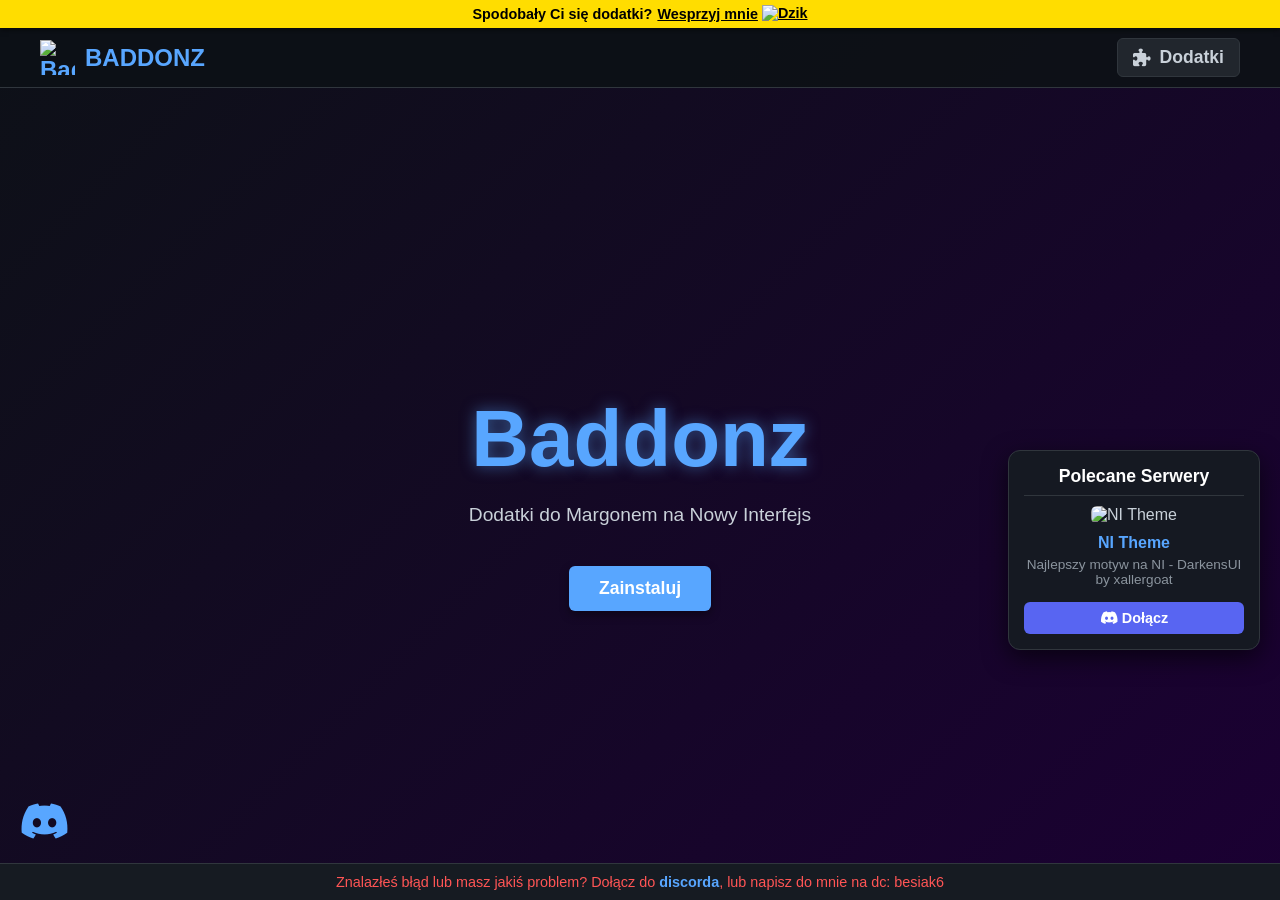
==== commit a192de4b: "Update index.html" ====
--- a/index.html
+++ b/index.html
@@ -9,9 +9,12 @@
     <style>
         body { background: linear-gradient(135deg, #0d1117, #1b0033); color: #c9d1d9; font-family: 'Segoe UI', sans-serif; margin: 0; display: flex; flex-direction: column; justify-content: center; align-items: center; min-height: 100vh; text-align: center; overflow-x: hidden; }
         
-        .top-banner { position: fixed; top: 0; left: 0; width: 100%; background-color: #FFDD00; color: #000; padding: 5px 0; font-weight: bold; font-size: 0.9em; z-index: 1001; box-shadow: 0 2px 5px rgba(0,0,0,0.5); display: flex; justify-content: center; align-items: center; gap: 5px; cursor: default; }
-        .top-banner a { color: #000; text-decoration: underline; display: inline-flex; align-items: center; gap: 4px; pointer-events: auto; }
-        .top-banner img { height: 18px; width: auto; vertical-align: middle; cursor: pointer; }
+        .top-banner { position: fixed; top: 0; left: 0; width: 100%; background-color: #FFDD00; color: #000; padding: 5px 0; font-weight: bold; font-size: 0.9em; z-index: 1001; box-shadow: 0 2px 5px rgba(0,0,0,0.5); display: flex; justify-content: center; align-items: center; cursor: default; }
+        
+        /* Obszar aktywujący uciekającego dzika - tylko tekst */
+        .hover-area { display: inline-flex; align-items: center; gap: 5px; }
+        .hover-area a { color: #000; text-decoration: underline; display: inline-flex; align-items: center; gap: 4px; pointer-events: auto; }
+        .hover-area img { height: 18px; width: auto; vertical-align: middle; cursor: pointer; }
         
         .footer-banner { position: fixed; bottom: 0; left: 0; width: 100%; background-color: #161b22; color: #ff5555; padding: 10px 0; font-size: 0.9em; z-index: 1001; border-top: 1px solid #30363d; font-weight: 500; }
         .footer-banner a { color: #58a6ff; text-decoration: none; font-weight: bold; }
@@ -51,43 +54,89 @@
             position: fixed;
             width: 80px;
             z-index: 9999;
-            transition: left 0.25s ease-out, top 0.25s ease-out; /* Płynne uciekanie */
-            cursor: pointer; /* Zmienione - można w niego kliknąć! */
-        }
-
-        /* Modal Złapanego Dzika */
+            transition: left 0.25s ease-out, top 0.25s ease-out; 
+            cursor: pointer; 
+        }
+
+        /* Nowe, epickie Modal Złapanego Dzika */
         .modal-overlay {
             position: fixed; top: 0; left: 0; width: 100%; height: 100%; 
-            background: rgba(0, 0, 0, 0.7); backdrop-filter: blur(5px);
+            background: rgba(0, 0, 0, 0.8); backdrop-filter: blur(8px);
             display: flex; justify-content: center; align-items: center;
             z-index: 10000; opacity: 0; visibility: hidden; transition: 0.3s;
         }
         .modal-overlay.active { opacity: 1; visibility: visible; }
         
         .modal-content {
-            background: #161b22; border: 1px solid #30363d; border-radius: 12px;
-            padding: 30px; text-align: center; max-width: 400px;
-            box-shadow: 0 10px 30px rgba(0,0,0,0.8);
-            transform: scale(0.8); transition: 0.3s cubic-bezier(0.175, 0.885, 0.32, 1.275);
+            background: #161b22; 
+            border: 2px solid #58a6ff; 
+            border-radius: 12px;
+            padding: 20px 30px 30px; 
+            text-align: center; 
+            max-width: 420px;
+            box-shadow: 0 15px 40px rgba(88, 166, 255, 0.2);
+            transform: scale(0.8); 
+            transition: 0.3s cubic-bezier(0.175, 0.885, 0.32, 1.275);
+            position: relative;
         }
         .modal-overlay.active .modal-content { transform: scale(1); }
-        .modal-content h2 { color: #FFDD00; margin-top: 0; }
-        .modal-content p { color: #c9d1d9; font-size: 1.1em; }
-        .modal-content .fine-print { font-size: 0.7em; color: #8b949e; margin-top: 25px; border-top: 1px solid #30363d; padding-top: 10px; }
-        .modal-content button {
-            background: #58a6ff; color: #fff; border: none; padding: 10px 20px;
-            border-radius: 6px; font-weight: bold; cursor: pointer; margin-top: 15px;
+        
+        /* Wystający dzik w oknie */
+        .modal-dzik-img {
+            width: 120px;
+            margin-top: -80px; /* Wypycha obrazek do góry */
+            margin-bottom: 10px;
+            filter: drop-shadow(0 0 10px rgba(255, 221, 0, 0.6));
+        }
+
+        .modal-content h2 { color: #58a6ff; margin-top: 0; font-size: 1.8em; text-shadow: 0 0 8px rgba(88,166,255,0.4); }
+        .modal-content p { color: #c9d1d9; font-size: 1.05em; margin-bottom: 20px; }
+        
+        /* Sekcja wsparcia twórcy w oknie */
+        .support-box {
+            background: #0d1117;
+            border: 1px solid #30363d;
+            border-radius: 8px;
+            padding: 15px;
+            margin-bottom: 20px;
+        }
+        .support-box p {
+            font-size: 0.9em;
+            color: #8b949e;
+            margin-bottom: 15px;
+        }
+        .btn-support-link {
+            display: inline-block;
+            background: #FFDD00;
+            color: #000;
+            text-decoration: none;
+            font-weight: 800;
+            padding: 10px 24px;
+            border-radius: 6px;
             transition: 0.2s;
-        }
-        .modal-content button:hover { background: #79b7ff; }
+            box-shadow: 0 4px 10px rgba(255, 221, 0, 0.3);
+        }
+        .btn-support-link:hover {
+            background: #ffea00;
+            transform: translateY(-2px);
+            box-shadow: 0 6px 15px rgba(255, 221, 0, 0.5);
+        }
+
+        /* Przycisk zamknięcia */
+        .close-btn {
+            background: transparent; color: #8b949e; border: 1px solid #30363d; padding: 8px 20px;
+            border-radius: 6px; cursor: pointer; transition: 0.2s; font-weight: bold;
+        }
+        .close-btn:hover { background: #30363d; color: #fff; }
 
     </style>
 </head>
 <body>
-    <!-- Zmieniony tekst baneru i ID aby reagował cały pasek -->
-    <div class="top-banner" id="main-banner">
-        Jeżeli chcesz pomóc w rozwoju dodatków, możesz mnie wesprzeć tutaj 
-        <a href="https://suppi.pl/besiak" target="_blank">Link <img id="banner-dzik" src="https://i.imgur.com/syTg29C.png" alt="Dzik"></a>
+    
+    <div class="top-banner">
+        <span class="hover-area" id="dzik-hover-trigger">
+            Spodobały Ci się dodatki? <a href="https://suppi.pl/besiak" target="_blank">Wesprzyj mnie <img src="https://i.imgur.com/syTg29C.png" alt="Dzik"></a>
+        </span>
     </div>
     
     <nav class="navbar">
@@ -103,7 +152,6 @@
 
     <a href="https://discord.gg/rJeNVHr49f" target="_blank" class="discord-icon-fixed"><i class="fab fa-discord"></i></a>
     
-    <!-- Dodane ID dla panelu, żeby łatwo było obliczyć gdzie Dzik ma wylądować -->
     <div class="right-panel" id="right-panel">
         <h3>Polecane Serwery</h3>
         <img src="https://i.imgur.com/tFnmBzB.png" class="ni-img" id="ni-theme-img" alt="NI Theme">
@@ -114,46 +162,50 @@
     
     <div class="footer-banner">Znalazłeś błąd lub masz jakiś problem? Dołącz do <a href="https://discord.gg/rJeNVHr49f" target="_blank">discorda</a>, lub napisz do mnie na dc: besiak6</div>
 
-    <!-- Dzik Uciekinier ukryty poza ekranem na start -->
     <img id="runner-dzik" src="https://i.imgur.com/syTg29C.png" alt="Dzik Uciekinier" style="top: -500px; left: -500px;">
 
-    <!-- Okno po złapaniu Dzika -->
     <div class="modal-overlay" id="dzik-modal">
         <div class="modal-content">
+            <img src="https://i.imgur.com/syTg29C.png" class="modal-dzik-img" alt="Złapany Dzik">
+            
             <h2>Dzik to najlepszy energol!</h2>
-            <p>Gratulacje! Udało Ci się złapać uciekającego Dzika. Jesteś szybszy niż wiatr!</p>
-            <button onclick="closeModal()">Rozumiem</button>
-            <div class="fine-print">Wykorzystano logo dzika. Wszelkie prawa autorskie należą do firmy WK Dzik. Złapany dzik to dzik udomowiony.</div>
+            <p>Gratulacje! Udało Ci się złapać uciekającego Dzika.</p>
+            
+            <div class="support-box">
+                <p>Jeżeli chcesz pomóc w rozwoju dodatków i wesprzeć ich tworzenie, możesz to zrobić tutaj:</p>
+                <a href="https://suppi.pl/besiak" target="_blank" class="btn-support-link">Wesprzyj twórcę</a>
+            </div>
+
+            <button class="close-btn" onclick="closeModal()">Zamknij</button>
         </div>
     </div>
 
     <script>
         // ==========================================
-        // 1. MECHANIKA UCIEKAJĄCEGO DZIKA (TOP BANNER)
+        // 1. MECHANIKA UCIEKAJĄCEGO DZIKA (TYLKO NA NAPISIE)
         // ==========================================
-        const mainBanner = document.getElementById('main-banner');
+        const hoverTrigger = document.getElementById('dzik-hover-trigger');
         const runnerDzik = document.getElementById('runner-dzik');
         const modal = document.getElementById('dzik-modal');
         let hoverTimer;
         let isRunnerActive = false;
 
-        // Odliczanie 2 sekund na CAŁYM górnym pasku
-        mainBanner.addEventListener('mouseenter', () => {
+        // Odliczanie 2 sekund TYLKO na tekście (hoverTrigger)
+        hoverTrigger.addEventListener('mouseenter', () => {
             if (isRunnerActive) return;
             hoverTimer = setTimeout(() => {
                 isRunnerActive = true;
                 
-                // Dzik wyskakuje ze stopki
+                // Dzik wyskakuje
                 runnerDzik.style.top = (window.innerHeight - 150) + 'px';
                 runnerDzik.style.left = (window.innerWidth / 2 - 40) + 'px';
 
-                // Nasłuchiwacz uciekania
                 document.addEventListener('mousemove', runawayDzik);
-            }, 2000); // 2000ms = 2 sekundy!
+            }, 2000);
         });
 
         // Przerwanie odliczania, jeśli zjedziesz wcześniej
-        mainBanner.addEventListener('mouseleave', () => {
+        hoverTrigger.addEventListener('mouseleave', () => {
             clearTimeout(hoverTimer);
         });
 
@@ -171,7 +223,7 @@
             const distY = dzikCenterY - mouseY;
             const distance = Math.sqrt(distX * distX + distY * distY);
             
-            // Jeśli kursor jest bliżej niż 150px - dzik ucieka (zmniejszono promień, żeby dało się go "ustrzelić" myszką)
+            // Dzik ucieka
             if (distance < 150) {
                 let moveX = (distX / distance) * 300;
                 let moveY = (distY / distance) * 300;
@@ -179,7 +231,6 @@
                 let newLeft = dzikRect.left + moveX;
                 let newTop = dzikRect.top + moveY;
                 
-                // Trzymamy go w granicach ekranu
                 newLeft = Math.max(20, Math.min(window.innerWidth - 100, newLeft));
                 newTop = Math.max(60, Math.min(window.innerHeight - 120, newTop));
                 
@@ -188,15 +239,14 @@
             }
         }
 
-        // Złapanie Dzika!
+        // Złapanie Dzika
         runnerDzik.addEventListener('click', () => {
-            // Ukrywamy Dzika i resetujemy
             runnerDzik.style.top = '-500px';
             runnerDzik.style.left = '-500px';
             isRunnerActive = false;
             document.removeEventListener('mousemove', runawayDzik);
             
-            // Pokazujemy okienko Modal
+            // Otwieramy nowe, poprawione okno
             modal.classList.add('active');
         });
 
@@ -206,7 +256,7 @@
 
 
         // ==========================================
-        // 2. SKACZĄCY DZIK NA PANEL (NI THEME HOVER)
+        // 2. SKACZĄCY/WYBUCHAJĄCY DZIK NA PANEL (NI THEME HOVER)
         // ==========================================
         const niThemeImg = document.getElementById('ni-theme-img');
         const rightPanel = document.getElementById('right-panel');
@@ -216,43 +266,35 @@
             if (dropDzikActive) return;
             dropDzikActive = true;
 
-            // Tworzymy dzika spadającego z góry
             const dropDzik = document.createElement('img');
             dropDzik.src = 'https://i.imgur.com/syTg29C.png';
             dropDzik.style.position = 'fixed';
             dropDzik.style.width = '70px';
-            dropDzik.style.zIndex = '998'; // Pod panelem z indexem 999 lub nad, zrobmy 1000 zeby byl widoczny
+            dropDzik.style.zIndex = '998'; 
             dropDzik.style.cursor = 'pointer';
             
-            // Efekt spadania ("wyskakuje z góry")
             dropDzik.style.transition = 'top 0.4s cubic-bezier(0.175, 0.885, 0.32, 1.275)'; 
             document.body.appendChild(dropDzik);
 
-            // Gdzie jest panel "Polecane serwery"?
             const panelRect = rightPanel.getBoundingClientRect();
             
-            // Ustawiamy dzika na start (poza ekranem u góry, na środku panelu w osi X)
             dropDzik.style.left = (panelRect.left + (panelRect.width / 2) - 35) + 'px';
             dropDzik.style.top = '-100px';
 
-            // Zmuszamy przeglądarkę do przeliczenia pozycji przed animacją
             void dropDzik.offsetWidth;
 
-            // Wypuszczamy dzika tak, żeby wylądował idealnie na krawędzi okna right-panel
-            dropDzik.style.top = (panelRect.top - 68) + 'px'; // 68 to prawie jego wysokość
+            dropDzik.style.top = (panelRect.top - 68) + 'px'; 
 
             // WYBUCH DZIKA PO KLIKNIĘCIU
             dropDzik.addEventListener('click', () => {
                 const dzikRect = dropDzik.getBoundingClientRect();
-                dropDzik.remove(); // Główny dzik znika
-                
-                // Generujemy 8 małych dzików lecących w różne strony
+                dropDzik.remove(); 
+                
                 for(let i = 0; i < 8; i++) {
                     const particle = document.createElement('img');
                     particle.src = 'https://i.imgur.com/syTg29C.png';
                     particle.style.position = 'fixed';
                     particle.style.width = '25px';
-                    // Startują ze środka klikniętego dzika
                     particle.style.left = (dzikRect.left + 22) + 'px';
                     particle.style.top = (dzikRect.top + 22) + 'px';
                     particle.style.zIndex = '1005';
@@ -262,31 +304,22 @@
                     document.body.appendChild(particle);
                     void particle.offsetWidth;
 
-                    // Matematyka do rozrzutu po kole (kąt i odległość)
                     const angle = (Math.PI * 2 / 8) * i;
-                    const distance = 80 + Math.random() * 40; // losowa odleglosc
+                    const distance = 80 + Math.random() * 40; 
                     const moveX = Math.cos(angle) * distance;
                     const moveY = Math.sin(angle) * distance;
                     const rotation = Math.random() * 360;
 
                     particle.style.transform = `translate(${moveX}px, ${moveY}px) rotate(${rotation}deg) scale(0.5)`;
-                    particle.style.opacity = '0'; // Znikają podczas lotu
-
-                    // Usuwamy cząsteczki z HTML po zakończeniu animacji
+                    particle.style.opacity = '0'; 
+
                     setTimeout(() => { particle.remove(); }, 500);
                 }
 
-                // Reset, można wywołać znowu jeśli gracz zjedzie i najedzie ponownie na obrazek
                 setTimeout(() => { dropDzikActive = false; }, 1000);
             });
         });
 
-        // Żeby można było wywołać opadającego dzika wielokrotnie (jeśli nie został kliknięty)
-        niThemeImg.addEventListener('mouseleave', () => {
-            // Jeśli dzik sobie siedzi, a my zjechaliśmy z obrazka NI Theme
-            // Zostawiamy go tam dopóki gracz w niego nie kliknie!
-        });
-
     </script>
 </body>
 </html>
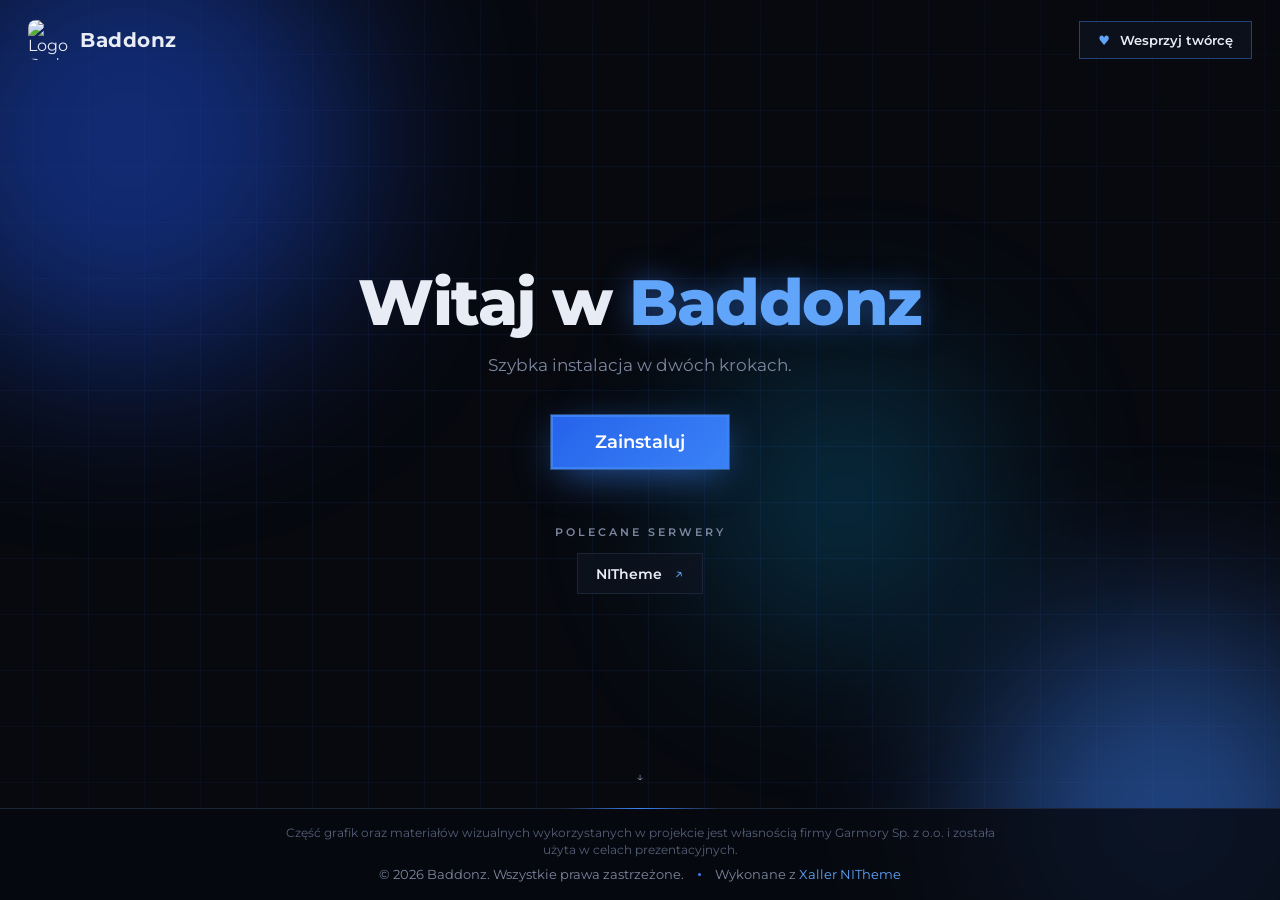
==== commit 68ad433e: "Refactor index.html for layout and style enhancements Updated HTML structure, styles, and scripts fo" ====
--- a/index.html
+++ b/index.html
@@ -1,325 +1,234 @@
 <!DOCTYPE html>
 <html lang="pl">
 <head>
-    <meta charset="UTF-8">
-    <meta name="viewport" content="width=device-width, initial-scale=1.0">
-    <title>Baddonz</title>
-    <link rel="icon" type="image/png" href="https://i.imgur.com/OAtRFEw.png">
-    <link rel="stylesheet" href="https://cdnjs.cloudflare.com/ajax/libs/font-awesome/6.5.1/css/all.min.css">
-    <style>
-        body { background: linear-gradient(135deg, #0d1117, #1b0033); color: #c9d1d9; font-family: 'Segoe UI', sans-serif; margin: 0; display: flex; flex-direction: column; justify-content: center; align-items: center; min-height: 100vh; text-align: center; overflow-x: hidden; }
-        
-        .top-banner { position: fixed; top: 0; left: 0; width: 100%; background-color: #FFDD00; color: #000; padding: 5px 0; font-weight: bold; font-size: 0.9em; z-index: 1001; box-shadow: 0 2px 5px rgba(0,0,0,0.5); display: flex; justify-content: center; align-items: center; cursor: default; }
-        
-        /* Obszar aktywujący uciekającego dzika - tylko tekst */
-        .hover-area { display: inline-flex; align-items: center; gap: 5px; }
-        .hover-area a { color: #000; text-decoration: underline; display: inline-flex; align-items: center; gap: 4px; pointer-events: auto; }
-        .hover-area img { height: 18px; width: auto; vertical-align: middle; cursor: pointer; }
-        
-        .footer-banner { position: fixed; bottom: 0; left: 0; width: 100%; background-color: #161b22; color: #ff5555; padding: 10px 0; font-size: 0.9em; z-index: 1001; border-top: 1px solid #30363d; font-weight: 500; }
-        .footer-banner a { color: #58a6ff; text-decoration: none; font-weight: bold; }
-        
-        .navbar { position: fixed; top: 28px; left: 0; width: 100%; background: rgba(13, 17, 23, 0.95); border-bottom: 1px solid #30363d; display: flex; justify-content: space-between; align-items: center; padding: 10px 40px; box-sizing: border-box; z-index: 1000; }
-        .nav-brand { display: flex; align-items: center; gap: 10px; font-size: 1.5em; font-weight: bold; color: #58a6ff; text-decoration: none; transition: 0.2s; }
-        .nav-brand:hover { filter: brightness(1.2); }
-        .nav-brand img { width: 35px; height: 35px; }
-        
-        .nav-links { display: flex; gap: 15px; }
-        .nav-links a { color: #c9d1d9; text-decoration: none; font-size: 1.1em; font-weight: 600; display: flex; align-items: center; gap: 8px; background: #21262d; padding: 8px 15px; border-radius: 6px; border: 1px solid #30363d; transition: 0.2s; }
-        .nav-links a:hover { background: #30363d; color: #fff; }
-        
-        @keyframes slideDown { 0% { transform: translateY(-100px); opacity: 0; } 100% { transform: translateY(0); opacity: 1; } }
-        @keyframes slideUp { 0% { transform: translateY(50px); opacity: 0; } 100% { transform: translateY(0); opacity: 1; } }
-        @keyframes slideLeft { 0% { transform: translateX(-100px); opacity: 0; } 100% { transform: translateX(0); opacity: 1; } }
-        @keyframes slideRight { 0% { transform: translateX(100px); opacity: 0; } 100% { transform: translateX(0); opacity: 1; } }
-        
-        .content { padding: 40px 20px; z-index: 10; margin-top: 50px; }
-        h1 { font-size: 5em; margin-bottom: 5px; color: #58a6ff; text-shadow: 0 0 15px rgba(88, 166, 255, 0.5); font-weight: 800; opacity: 0; animation: slideDown 1s ease-out forwards; animation-delay: 0.3s; }
-        .subtitle { font-size: 1.2em; margin-bottom: 40px; color: #c9d1d9; opacity: 0; animation: slideUp 1s ease-out forwards; animation-delay: 0.7s; }
-        .install-button { display: inline-block; padding: 12px 30px; font-size: 1.1em; font-weight: 600; text-decoration: none; color: #ffffff; background-color: #58a6ff; border-radius: 6px; transition: 0.2s; box-shadow: 0 4px 10px rgba(0, 0, 0, 0.4); border: none; opacity: 0; animation: slideUp 1s ease-out forwards; animation-delay: 1.1s; }
-        .install-button:hover { background-color: #79b7ff; transform: translateY(-2px); }
-        .discord-icon-fixed { position: fixed; bottom: 55px; left: 20px; z-index: 1000; transition: transform 0.2s; color: #58a6ff; font-size: 40px; text-decoration: none; opacity: 0; animation: slideLeft 1s ease-out forwards; animation-delay: 1.5s; }
-        .discord-icon-fixed:hover { transform: scale(1.1); }
-        
-        .right-panel { position: fixed; right: 20px; top: 50%; transform: translateY(-50%); background: rgba(22, 27, 34, 0.95); border: 1px solid #30363d; border-radius: 12px; padding: 15px; width: 220px; text-align: center; box-shadow: 0 8px 24px rgba(0,0,0,0.6); z-index: 999; opacity: 0; animation: slideRight 1s ease-out forwards; animation-delay: 1.5s; overflow: visible; }
-        .right-panel h3 { margin: 0 0 10px 0; font-size: 1.1em; color: #fff; border-bottom: 1px solid #30363d; padding-bottom: 8px; position: relative; z-index: 3; }
-        .right-panel img.ni-img { width: 100%; border-radius: 6px; margin-bottom: 10px; position: relative; z-index: 2; cursor: pointer; }
-        .right-panel h4 { margin: 0 0 5px 0; color: #58a6ff; font-size: 1em; }
-        .right-panel p { font-size: 0.85em; color: #8b949e; margin: 0 0 15px 0; }
-        .right-panel .dc-btn { display: inline-block; width: 100%; padding: 8px 0; background: #5865F2; color: white; text-decoration: none; border-radius: 6px; font-weight: bold; font-size: 0.9em; transition: 0.2s; }
-        .right-panel .dc-btn:hover { background: #4752C4; }
-
-        /* Styl dla Dzika Uciekiniera */
-        #runner-dzik {
-            position: fixed;
-            width: 80px;
-            z-index: 9999;
-            transition: left 0.25s ease-out, top 0.25s ease-out; 
-            cursor: pointer; 
-        }
-
-        /* Nowe, epickie Modal Złapanego Dzika */
-        .modal-overlay {
-            position: fixed; top: 0; left: 0; width: 100%; height: 100%; 
-            background: rgba(0, 0, 0, 0.8); backdrop-filter: blur(8px);
-            display: flex; justify-content: center; align-items: center;
-            z-index: 10000; opacity: 0; visibility: hidden; transition: 0.3s;
-        }
-        .modal-overlay.active { opacity: 1; visibility: visible; }
-        
-        .modal-content {
-            background: #161b22; 
-            border: 2px solid #58a6ff; 
-            border-radius: 12px;
-            padding: 20px 30px 30px; 
-            text-align: center; 
-            max-width: 420px;
-            box-shadow: 0 15px 40px rgba(88, 166, 255, 0.2);
-            transform: scale(0.8); 
-            transition: 0.3s cubic-bezier(0.175, 0.885, 0.32, 1.275);
-            position: relative;
-        }
-        .modal-overlay.active .modal-content { transform: scale(1); }
-        
-        /* Wystający dzik w oknie */
-        .modal-dzik-img {
-            width: 120px;
-            margin-top: -80px; /* Wypycha obrazek do góry */
-            margin-bottom: 10px;
-            filter: drop-shadow(0 0 10px rgba(255, 221, 0, 0.6));
-        }
-
-        .modal-content h2 { color: #58a6ff; margin-top: 0; font-size: 1.8em; text-shadow: 0 0 8px rgba(88,166,255,0.4); }
-        .modal-content p { color: #c9d1d9; font-size: 1.05em; margin-bottom: 20px; }
-        
-        /* Sekcja wsparcia twórcy w oknie */
-        .support-box {
-            background: #0d1117;
-            border: 1px solid #30363d;
-            border-radius: 8px;
-            padding: 15px;
-            margin-bottom: 20px;
-        }
-        .support-box p {
-            font-size: 0.9em;
-            color: #8b949e;
-            margin-bottom: 15px;
-        }
-        .btn-support-link {
-            display: inline-block;
-            background: #FFDD00;
-            color: #000;
-            text-decoration: none;
-            font-weight: 800;
-            padding: 10px 24px;
-            border-radius: 6px;
-            transition: 0.2s;
-            box-shadow: 0 4px 10px rgba(255, 221, 0, 0.3);
-        }
-        .btn-support-link:hover {
-            background: #ffea00;
-            transform: translateY(-2px);
-            box-shadow: 0 6px 15px rgba(255, 221, 0, 0.5);
-        }
-
-        /* Przycisk zamknięcia */
-        .close-btn {
-            background: transparent; color: #8b949e; border: 1px solid #30363d; padding: 8px 20px;
-            border-radius: 6px; cursor: pointer; transition: 0.2s; font-weight: bold;
-        }
-        .close-btn:hover { background: #30363d; color: #fff; }
-
-    </style>
+<meta charset="UTF-8">
+<meta name="viewport" content="width=device-width, initial-scale=1">
+<title>Baddonz • Dodatki Margonem</title>
+<link rel="icon" type="image/png" href="https://i.imgur.com/DHuDzlj.png">
+<link rel="preconnect" href="https://fonts.googleapis.com">
+<link rel="preconnect" href="https://fonts.gstatic.com" crossorigin>
+<link href="https://fonts.googleapis.com/css2?family=Montserrat:wght@400;500;600;700;800&display=swap" rel="stylesheet">
+<style>
+  :root {
+    --bg: #07090f;
+    --surface: #0f1420;
+    --border: #1c2438;
+    --text: #e8ecf5;
+    --muted: #7c879f;
+    --accent: #3b82f6;
+    --accent-2: #60a5fa;
+  }
+  * { margin: 0; padding: 0; box-sizing: border-box; }
+  html, body { height: 100%; overflow: hidden; background: var(--bg); color: var(--text);
+    font-family: "Montserrat", "Segoe UI", system-ui, -apple-system, sans-serif; }
+
+  .bg { position: fixed; inset: 0; overflow: hidden; pointer-events: none; z-index: 0; }
+  .bg::before { content: ""; position: absolute; inset: -50%;
+    background-image: linear-gradient(rgba(59,130,246,.07) 1px, transparent 1px),
+                      linear-gradient(90deg, rgba(59,130,246,.07) 1px, transparent 1px);
+    background-size: 56px 56px;
+    mask-image: radial-gradient(ellipse at center, #000 20%, transparent 70%);
+    -webkit-mask-image: radial-gradient(ellipse at center, #000 20%, transparent 70%);
+    animation: grid 12s linear infinite; }
+  @keyframes grid { to { transform: translate(56px, 56px); } }
+  .orb { position: absolute; border-radius: 50%; filter: blur(90px); opacity: .5; }
+  .o1 { width: 460px; height: 460px; background: #1d4ed8; top: -10%; left: -8%; animation: f1 16s ease-in-out infinite alternate; }
+  .o2 { width: 380px; height: 380px; background: #3b82f6; bottom: -12%; right: -6%; animation: f2 19s ease-in-out infinite alternate; }
+  .o3 { width: 280px; height: 280px; background: #0ea5e9; top: 40%; left: 55%; opacity: .25; animation: f3 22s ease-in-out infinite alternate; }
+  @keyframes f1 { to { transform: translate(35vw, 25vh) scale(1.2); } }
+  @keyframes f2 { to { transform: translate(-30vw, -28vh) scale(.85); } }
+  @keyframes f3 { to { transform: translate(-40vw, 20vh) scale(1.3); } }
+
+  body { display: flex; flex-direction: column; }
+  .viewport { flex: 1; min-height: 0; overflow: hidden; position: relative; z-index: 1; }
+
+  footer { position: relative; z-index: 10; flex: none; padding: 16px 24px 18px; text-align: center;
+    border-top: 1px solid var(--border); background: rgba(7,9,15,.8); backdrop-filter: blur(8px); }
+  footer::before { content: ""; position: absolute; top: -1px; left: 50%; transform: translateX(-50%);
+    width: 160px; height: 1px; background: linear-gradient(90deg, transparent, var(--accent), transparent); }
+  footer .legal { max-width: 720px; margin: 0 auto 8px; font-size: 11.5px; line-height: 1.5; color: #566078; }
+  footer .row { display: flex; justify-content: center; align-items: center; gap: 10px 14px; flex-wrap: wrap;
+    font-size: 12.5px; color: var(--muted); }
+  footer .dot { width: 3px; height: 3px; background: var(--accent); border-radius: 50%; }
+  footer a { color: var(--accent-2); text-decoration: none; transition: color .2s; }
+  footer a:hover { color: #fff; }
+
+    header {
+    position: fixed; top: 0; left: 0; right: 0; z-index: 10;
+    display: flex; align-items: center; gap: 12px; padding: 20px 28px;
+  }
+  header img { width: 40px; height: 40px; border-radius: 8px; object-fit: contain; }
+  header span { font-weight: 700; font-size: 20px; letter-spacing: .5px; }
+
+  .support { margin-left: auto; display: inline-flex; align-items: center; gap: 10px; text-decoration: none; color: var(--text);
+    font-size: 13px; font-weight: 600; padding: 10px 18px; background: rgba(15,20,32,.7); backdrop-filter: blur(6px);
+    border: 1px solid rgba(59,130,246,.45); transition: border-color .25s, box-shadow .25s, transform .25s; }
+  .support i { font-style: normal; color: var(--accent-2); transition: transform .25s; }
+  .support b { font-weight: 600; }
+  .support:hover { border-color: var(--accent-2); box-shadow: 0 0 24px -4px rgba(59,130,246,.8); transform: translateY(-2px); }
+  .support:hover i { transform: scale(1.3); }
+  @media (max-width: 480px) { .support b { display: none; } .support { padding: 10px 14px; } }
+
+  .slider { height: 200%; transition: transform .9s cubic-bezier(.77,0,.18,1); }
+  .slider.show-guide { transform: translateY(-50%); }
+  section { height: 50%; display: flex; flex-direction: column; align-items: center; justify-content: center;
+    padding: 90px 24px 40px; text-align: center; position: relative; }
+
+  h1 { font-size: clamp(36px, 7vw, 64px); font-weight: 800; letter-spacing: -1.5px; }
+  h1 em { font-style: normal; color: var(--accent-2); text-shadow: 0 0 30px rgba(59,130,246,.5); }
+  .sub { color: var(--muted); margin: 14px 0 40px; font-size: 17px; }
+
+  .btn {
+    position: relative; cursor: pointer; border: 0; color: #fff; font-weight: 600; font-size: 18px; font-family: inherit;
+    padding: 16px 44px; border-radius: 0;
+    background: linear-gradient(135deg, #2563eb, #3b82f6);
+    box-shadow: 0 0 0 1px rgba(96,165,250,.4), 0 10px 40px -8px rgba(59,130,246,.7);
+    transition: transform .25s, box-shadow .25s;
+  }
+  .btn:hover { transform: translateY(-3px) scale(1.03);
+    box-shadow: 0 0 0 1px rgba(96,165,250,.7), 0 16px 50px -6px rgba(59,130,246,.95); }
+  .btn:active { transform: scale(.97); }
+  .btn::after { content: ""; position: absolute; inset: 0; border-radius: inherit;
+    border: 2px solid var(--accent); animation: pulse 2.2s infinite; }
+  @keyframes pulse { 0% { transform: scale(1); opacity: .7; } 100% { transform: scale(1.35); opacity: 0; } }
+
+  .partners { margin-top: 56px; display: flex; flex-direction: column; align-items: center; gap: 14px; }
+  .plabel { font-size: 11px; font-weight: 600; text-transform: uppercase; letter-spacing: 3px; color: var(--muted); }
+  .plist { display: flex; gap: 12px; flex-wrap: wrap; justify-content: center; }
+  .pcard { display: flex; align-items: center; gap: 12px; padding: 10px 18px; text-decoration: none; color: var(--text);
+    background: rgba(15,20,32,.7); backdrop-filter: blur(6px); border: 1px solid var(--border);
+    transition: border-color .25s, box-shadow .25s, transform .25s; }
+  .pcard img { height: 28px; width: auto; max-width: 120px; object-fit: contain; }
+  .pcard span { font-size: 14px; font-weight: 600; }
+  .pcard em { font-style: normal; color: var(--accent-2); transition: transform .25s; }
+  .pcard:hover { border-color: var(--accent); box-shadow: 0 0 28px -8px rgba(59,130,246,.8); transform: translateY(-3px); }
+  .pcard:hover em { transform: translate(2px, -2px); }
+  @media (max-height: 620px) { .partners { margin-top: 28px; } .hint { display: none; } }
+
+  .hint { position: absolute; bottom: 24px; color: var(--muted); font-size: 13px; animation: bob 2s infinite; }
+  @keyframes bob { 50% { transform: translateY(6px); } }
+
+  .guide h2 { font-size: clamp(26px, 4vw, 38px); margin-bottom: 32px; letter-spacing: -.5px; }
+  .steps { display: grid; gap: 16px; width: min(560px, 100%); text-align: left; }
+  .step { display: flex; align-items: center; gap: 18px; padding: 20px 22px; text-decoration: none; color: inherit;
+    background: var(--surface); border: 1px solid var(--border); border-radius: 16px;
+    transition: border-color .25s, transform .25s, box-shadow .25s; }
+  .step:hover { border-color: var(--accent); transform: translateX(6px); box-shadow: 0 0 30px -10px rgba(59,130,246,.6); }
+  .num { flex: none; width: 38px; height: 38px; border-radius: 50%; display: grid; place-items: center;
+    font-weight: 700; color: var(--accent-2); background: rgba(59,130,246,.12); border: 1px solid rgba(59,130,246,.4); }
+  .step b { display: block; font-size: 17px; }
+  .step small { color: var(--muted); }
+  .arrow { margin-left: auto; color: var(--accent-2); font-size: 20px; }
+
+
+  .guide { justify-content: flex-start; overflow-y: auto; }
+  .guide > :first-child { margin-top: auto; }
+  .guide > :last-child { margin-bottom: auto; }
+  .guide h2 { margin-bottom: 24px; }
+  .trouble { width: min(560px, 100%); margin-top: 32px; text-align: left; }
+  .trouble h3 { font-size: 15px; font-weight: 700; text-transform: uppercase; letter-spacing: 2px; color: var(--accent-2);
+    margin-bottom: 14px; display: flex; align-items: center; gap: 12px; }
+  .trouble h3::after { content: ""; flex: 1; height: 1px; background: linear-gradient(90deg, var(--border), transparent); }
+  .tip { padding: 18px 22px; background: var(--surface); border: 1px solid var(--border); border-left: 3px solid var(--accent); }
+  .tip + .tip { margin-top: 12px; }
+  .tip b { display: block; font-size: 16px; margin-bottom: 6px; }
+  .tip p { color: var(--muted); font-size: 14px; line-height: 1.55; }
+  .code { display: inline-flex; align-items: center; gap: 12px; margin-top: 12px; cursor: pointer; font-family: ui-monospace, Consolas, monospace;
+    font-size: 13px; color: var(--accent-2); background: rgba(59,130,246,.1); border: 1px solid rgba(59,130,246,.35); padding: 8px 12px;
+    transition: background .2s, color .2s; }
+  .code:hover { background: rgba(59,130,246,.2); color: #fff; }
+  .code span { font-family: "Montserrat", sans-serif; font-size: 11px; font-weight: 600; color: var(--muted); text-transform: uppercase; letter-spacing: 1px; }
+
+  .back { margin-top: 32px; background: none; border: 0; color: var(--muted); cursor: pointer; font-size: 14px; font-family: inherit; transition: color .2s; }
+  .back:hover { color: var(--accent-2); }
+</style>
 </head>
 <body>
-    
-    <div class="top-banner">
-        <span class="hover-area" id="dzik-hover-trigger">
-            Spodobały Ci się dodatki? <a href="https://suppi.pl/besiak" target="_blank">Wesprzyj mnie <img src="https://i.imgur.com/syTg29C.png" alt="Dzik"></a>
-        </span>
+  <div class="bg"><div class="orb o1"></div><div class="orb o2"></div><div class="orb o3"></div></div>
+  <header>
+    <img src="https://i.imgur.com/DHuDzlj.png" alt="Logo Baddonz" width="40" height="40">
+    <span>Baddonz</span>
+    <a class="support" href="https://suppi.pl/besiak" target="_blank" rel="noopener"><i>♥</i><b>Wesprzyj twórcę</b></a>
+  </header>
+
+  <div class="viewport">
+  <div class="slider" id="slider">
+    <section>
+      <h1>Witaj w <em>Baddonz</em></h1>
+      <p class="sub">Szybka instalacja w dwóch krokach.</p>
+      <button class="btn" id="go">Zainstaluj</button>
+      <div class="partners">
+        <span class="plabel">Polecane serwery</span>
+        <div class="plist">
+          <a class="pcard" href="https://nitheme.pl/" target="_blank" rel="noopener">
+            <img src="https://nitheme.pl/logo.png" alt="" onerror="this.style.display='none'">
+            <span>NITheme</span>
+            <em>↗</em>
+          </a>
+        </div>
+      </div>
+      <div class="hint">↓</div>
+    </section>
+
+    <section class="guide">
+      <h2>Jak zainstalować?</h2>
+      <div class="steps">
+        <a class="step" href="https://www.tampermonkey.net/" target="_blank" rel="noopener">
+          <div class="num">1</div>
+          <div><b>Zainstaluj Tampermonkey</b><small>Rozszerzenie do przeglądarki</small></div>
+          <span class="arrow">→</span>
+        </a>
+        <a class="step" href="https://besiak6.github.io/scripts/baddonz3.user.js" target="_blank" rel="noopener">
+          <div class="num">2</div>
+          <div><b>Zainstaluj paczkę</b><small>Kliknij „Zainstaluj” w oknie Tampermonkey</small></div>
+          <span class="arrow">→</span>
+        </a>
+      </div>
+      <div class="trouble">
+        <h3>Nie działa?</h3>
+        <div class="tip">
+          <b>Włącz tryb developera</b>
+          <p>Włącz tryb developera w prawym górnym rogu. Przykład na przeglądarce chrome.</p>
+          <button class="code" id="copy" data-copy="chrome://extensions/">chrome://extensions/ <span>Kopiuj</span></button>
+        </div>
+        <div class="tip">
+          <b>Zezwól na skrypty użytkownika</b>
+          <p>W szczegółach Tampermonkey włącz opcję 
+        <br><h3>"Zezwalaj na skrypty użytkownika".</h3></br></p>
+        </div>
+      </div>
+      <button class="back" id="back">← Wróć</button>
+    </section>
+  </div>
+  </div>
+
+<footer>
+    <p class="legal">Część grafik oraz materiałów wizualnych wykorzystanych w projekcie jest własnością firmy Garmory Sp. z o.o. i została użyta w celach prezentacyjnych.</p>
+    <div class="row">
+      <span>© 2026 Baddonz. Wszystkie prawa zastrzeżone.</span>
+      <span class="dot"></span>
+      <span>Wykonane z <a href="https://nitheme.pl/" target="_blank" rel="noopener">Xaller NITheme</a></span>
     </div>
-    
-    <nav class="navbar">
-        <a href="/" class="nav-brand"><img src="https://i.imgur.com/OAtRFEw.png" alt="Baddonz Logo">BADDONZ</a>
-        <div class="nav-links"><a href="/dodatki"><i class="fas fa-puzzle-piece"></i> Dodatki</a></div>
-    </nav>
-
-    <div class="content">
-        <h1>Baddonz</h1>
-        <p class="subtitle">Dodatki do Margonem na Nowy Interfejs</p>
-        <a href="https://besiak6.github.io/scripts/baddonz.user.js" class="install-button" target="_blank">Zainstaluj</a>
-    </div>
-
-    <a href="https://discord.gg/rJeNVHr49f" target="_blank" class="discord-icon-fixed"><i class="fab fa-discord"></i></a>
-    
-    <div class="right-panel" id="right-panel">
-        <h3>Polecane Serwery</h3>
-        <img src="https://i.imgur.com/tFnmBzB.png" class="ni-img" id="ni-theme-img" alt="NI Theme">
-        <h4>NI Theme</h4>
-        <p>Najlepszy motyw na NI - DarkensUI by xallergoat</p>
-        <a href="https://discord.gg/66Kt4jZnTb" target="_blank" class="dc-btn"><i class="fab fa-discord"></i> Dołącz</a>
-    </div>
-    
-    <div class="footer-banner">Znalazłeś błąd lub masz jakiś problem? Dołącz do <a href="https://discord.gg/rJeNVHr49f" target="_blank">discorda</a>, lub napisz do mnie na dc: besiak6</div>
-
-    <img id="runner-dzik" src="https://i.imgur.com/syTg29C.png" alt="Dzik Uciekinier" style="top: -500px; left: -500px;">
-
-    <div class="modal-overlay" id="dzik-modal">
-        <div class="modal-content">
-            <img src="https://i.imgur.com/syTg29C.png" class="modal-dzik-img" alt="Złapany Dzik">
-            
-            <h2>Dzik to najlepszy energol!</h2>
-            <p>Gratulacje! Udało Ci się złapać uciekającego Dzika.</p>
-            
-            <div class="support-box">
-                <p>Jeżeli chcesz pomóc w rozwoju dodatków i wesprzeć ich tworzenie, możesz to zrobić tutaj:</p>
-                <a href="https://suppi.pl/besiak" target="_blank" class="btn-support-link">Wesprzyj twórcę</a>
-            </div>
-
-            <button class="close-btn" onclick="closeModal()">Zamknij</button>
-        </div>
-    </div>
-
-    <script>
-        // ==========================================
-        // 1. MECHANIKA UCIEKAJĄCEGO DZIKA (TYLKO NA NAPISIE)
-        // ==========================================
-        const hoverTrigger = document.getElementById('dzik-hover-trigger');
-        const runnerDzik = document.getElementById('runner-dzik');
-        const modal = document.getElementById('dzik-modal');
-        let hoverTimer;
-        let isRunnerActive = false;
-
-        // Odliczanie 2 sekund TYLKO na tekście (hoverTrigger)
-        hoverTrigger.addEventListener('mouseenter', () => {
-            if (isRunnerActive) return;
-            hoverTimer = setTimeout(() => {
-                isRunnerActive = true;
-                
-                // Dzik wyskakuje
-                runnerDzik.style.top = (window.innerHeight - 150) + 'px';
-                runnerDzik.style.left = (window.innerWidth / 2 - 40) + 'px';
-
-                document.addEventListener('mousemove', runawayDzik);
-            }, 2000);
-        });
-
-        // Przerwanie odliczania, jeśli zjedziesz wcześniej
-        hoverTrigger.addEventListener('mouseleave', () => {
-            clearTimeout(hoverTimer);
-        });
-
-        function runawayDzik(e) {
-            if(!isRunnerActive) return;
-            
-            const dzikRect = runnerDzik.getBoundingClientRect();
-            const dzikCenterX = dzikRect.left + (dzikRect.width / 2);
-            const dzikCenterY = dzikRect.top + (dzikRect.height / 2);
-            
-            const mouseX = e.clientX;
-            const mouseY = e.clientY;
-            
-            const distX = dzikCenterX - mouseX;
-            const distY = dzikCenterY - mouseY;
-            const distance = Math.sqrt(distX * distX + distY * distY);
-            
-            // Dzik ucieka
-            if (distance < 150) {
-                let moveX = (distX / distance) * 300;
-                let moveY = (distY / distance) * 300;
-                
-                let newLeft = dzikRect.left + moveX;
-                let newTop = dzikRect.top + moveY;
-                
-                newLeft = Math.max(20, Math.min(window.innerWidth - 100, newLeft));
-                newTop = Math.max(60, Math.min(window.innerHeight - 120, newTop));
-                
-                runnerDzik.style.left = newLeft + 'px';
-                runnerDzik.style.top = newTop + 'px';
-            }
-        }
-
-        // Złapanie Dzika
-        runnerDzik.addEventListener('click', () => {
-            runnerDzik.style.top = '-500px';
-            runnerDzik.style.left = '-500px';
-            isRunnerActive = false;
-            document.removeEventListener('mousemove', runawayDzik);
-            
-            // Otwieramy nowe, poprawione okno
-            modal.classList.add('active');
-        });
-
-        function closeModal() {
-            modal.classList.remove('active');
-        }
-
-
-        // ==========================================
-        // 2. SKACZĄCY/WYBUCHAJĄCY DZIK NA PANEL (NI THEME HOVER)
-        // ==========================================
-        const niThemeImg = document.getElementById('ni-theme-img');
-        const rightPanel = document.getElementById('right-panel');
-        let dropDzikActive = false;
-
-        niThemeImg.addEventListener('mouseenter', () => {
-            if (dropDzikActive) return;
-            dropDzikActive = true;
-
-            const dropDzik = document.createElement('img');
-            dropDzik.src = 'https://i.imgur.com/syTg29C.png';
-            dropDzik.style.position = 'fixed';
-            dropDzik.style.width = '70px';
-            dropDzik.style.zIndex = '998'; 
-            dropDzik.style.cursor = 'pointer';
-            
-            dropDzik.style.transition = 'top 0.4s cubic-bezier(0.175, 0.885, 0.32, 1.275)'; 
-            document.body.appendChild(dropDzik);
-
-            const panelRect = rightPanel.getBoundingClientRect();
-            
-            dropDzik.style.left = (panelRect.left + (panelRect.width / 2) - 35) + 'px';
-            dropDzik.style.top = '-100px';
-
-            void dropDzik.offsetWidth;
-
-            dropDzik.style.top = (panelRect.top - 68) + 'px'; 
-
-            // WYBUCH DZIKA PO KLIKNIĘCIU
-            dropDzik.addEventListener('click', () => {
-                const dzikRect = dropDzik.getBoundingClientRect();
-                dropDzik.remove(); 
-                
-                for(let i = 0; i < 8; i++) {
-                    const particle = document.createElement('img');
-                    particle.src = 'https://i.imgur.com/syTg29C.png';
-                    particle.style.position = 'fixed';
-                    particle.style.width = '25px';
-                    particle.style.left = (dzikRect.left + 22) + 'px';
-                    particle.style.top = (dzikRect.top + 22) + 'px';
-                    particle.style.zIndex = '1005';
-                    particle.style.pointerEvents = 'none';
-                    particle.style.transition = 'all 0.5s ease-out, opacity 0.5s ease-in';
-                    
-                    document.body.appendChild(particle);
-                    void particle.offsetWidth;
-
-                    const angle = (Math.PI * 2 / 8) * i;
-                    const distance = 80 + Math.random() * 40; 
-                    const moveX = Math.cos(angle) * distance;
-                    const moveY = Math.sin(angle) * distance;
-                    const rotation = Math.random() * 360;
-
-                    particle.style.transform = `translate(${moveX}px, ${moveY}px) rotate(${rotation}deg) scale(0.5)`;
-                    particle.style.opacity = '0'; 
-
-                    setTimeout(() => { particle.remove(); }, 500);
-                }
-
-                setTimeout(() => { dropDzikActive = false; }, 1000);
-            });
-        });
-
-    </script>
+  </footer>
+
+<script>
+  const s = document.getElementById('slider');
+  document.getElementById('go').onclick = () => s.classList.add('show-guide');
+  document.getElementById('back').onclick = () => s.classList.remove('show-guide');
+  const guide = document.querySelector('.guide');
+  document.addEventListener('wheel', e => {
+    const open = s.classList.contains('show-guide');
+    if (e.deltaY > 30 && !open) s.classList.add('show-guide');
+    else if (e.deltaY < -30 && open && guide.scrollTop <= 0) s.classList.remove('show-guide');
+  }, { passive: true });
+
+  const copy = document.getElementById('copy');
+  copy.onclick = async () => {
+    const label = copy.querySelector('span');
+    try { await navigator.clipboard.writeText(copy.dataset.copy); label.textContent = 'Skopiowano ✓'; }
+    catch (_) { label.textContent = 'Zaznacz i skopiuj'; }
+    setTimeout(() => label.textContent = 'Kopiuj', 2000);
+  };
+</script>
 </body>
 </html>
